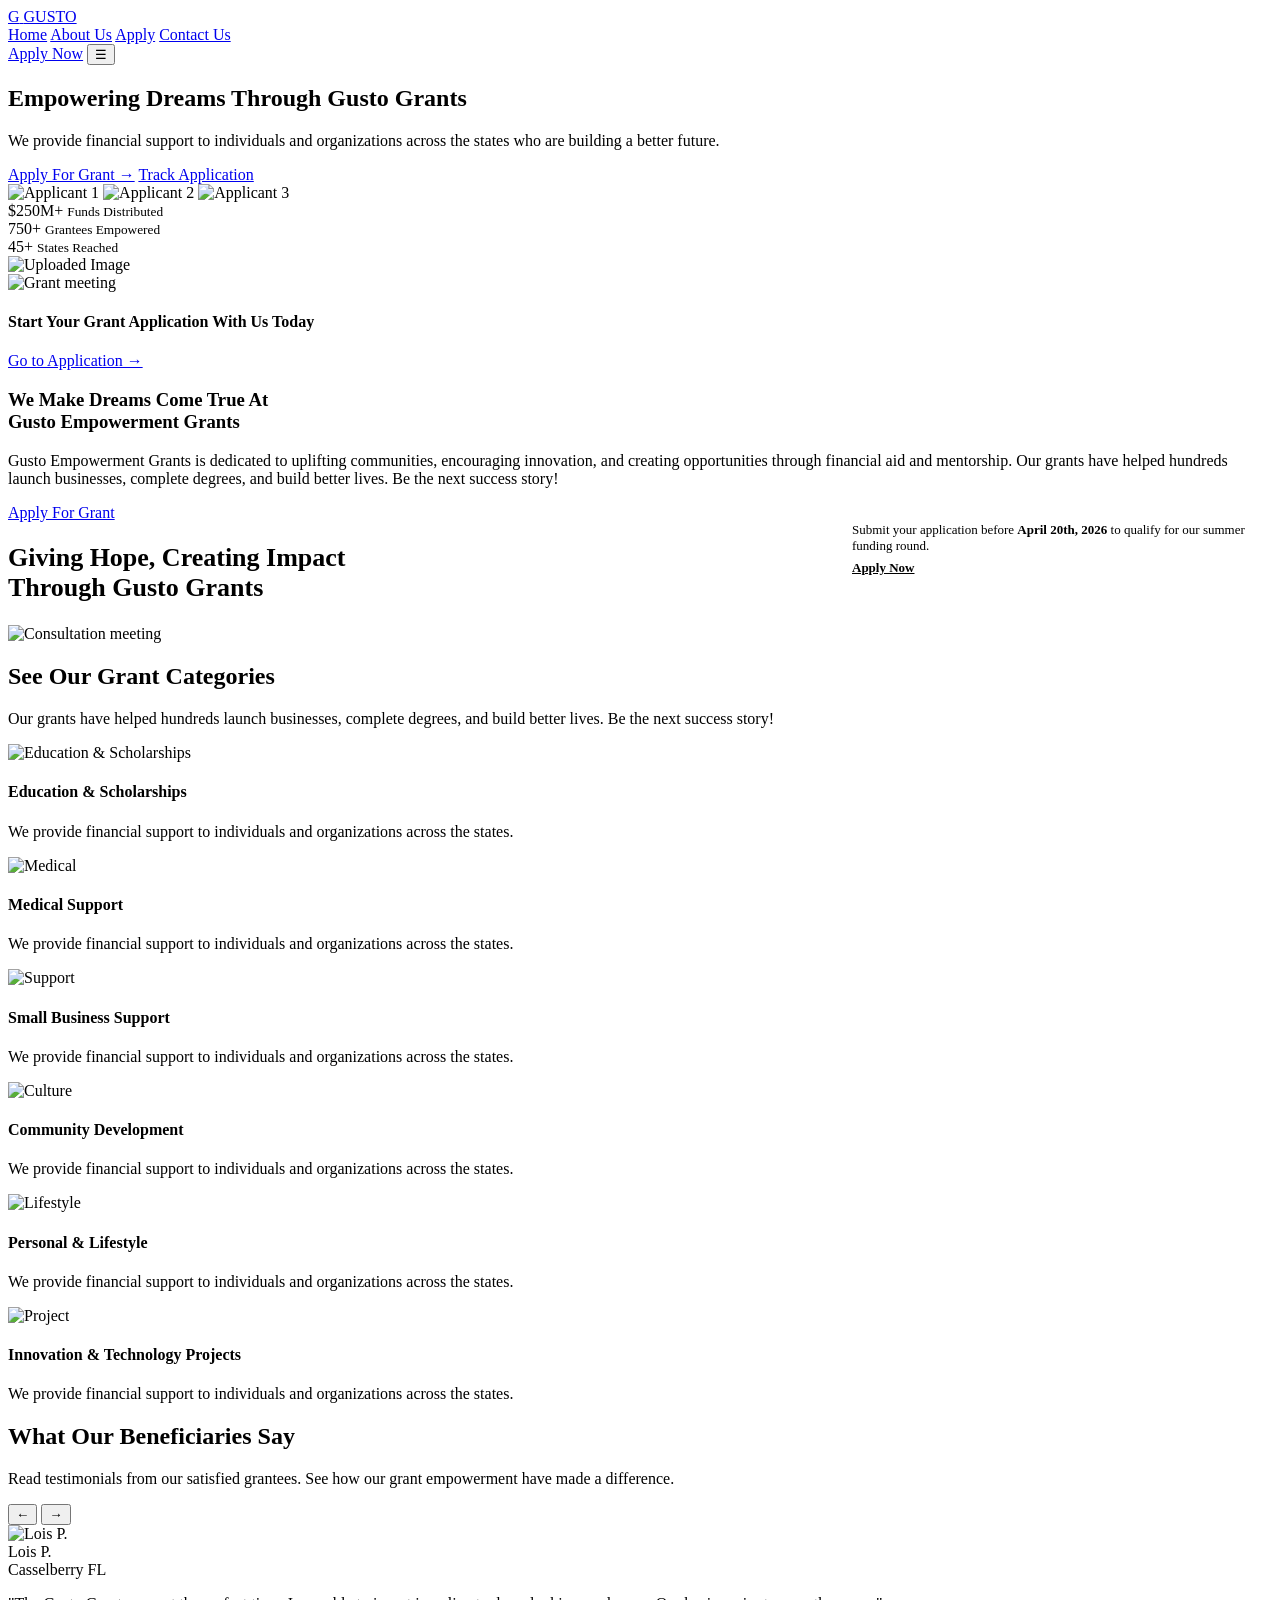
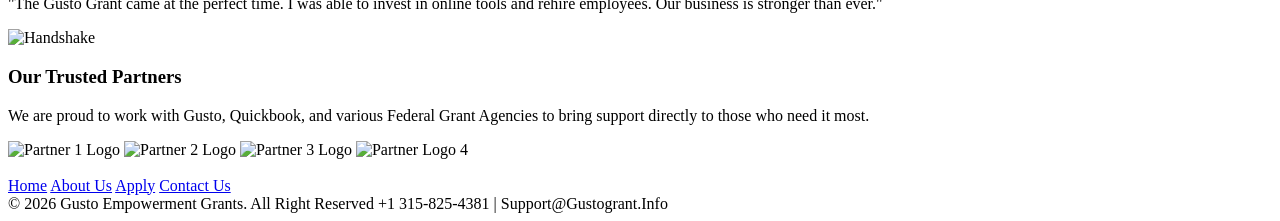
==== index.html @ b48d2715 "Add files via upload" ====
<!DOCTYPE html>
<html lang="en">
<head>
  <meta charset="UTF-8" />
  <meta name="viewport" content="width=device-width, initial-scale=1.0"/>
  <title>Gusto Grants - Home</title>
  <link rel="stylesheet" href="style.css"/>
</head>
<body>

  <!-- HEADER -->
  <header class="header">
    <div class="container">
      <nav class="nav">
        <a class="brand" href="index.html">
          <span class="logo">G</span>
          <span>GUSTO</span>
        </a>

        <div class="nav-links">
          <a class="active" href="index.html">Home</a>
          <a href="about.html">About Us</a>
          <a href="apply.html">Apply</a>
          <a href="contact.html">Contact Us</a>
        </div>

        <a class="btn btn-primary" href="apply.html">Apply Now</a>
        <button class="menu-btn">☰</button>
      </nav>
    </div>
  </header>

  <!-- HERO -->
  <section class="hero">
    <div class="container">
      <div class="hero-inner">
        <h1>Empowering Dreams Through Gusto Grants</h1>
        <p>
          We provide financial support to individuals and organizations across the states
          who are building a better future.
        </p>

        <div class="hero-actions">
  <a class="btn btn-outline" href="apply.html">Apply For Grant →</a>

  <a class="btn btn-outline btn-track" href="track.html">
    Track Application
  </a>
</div>
      </div>

     <!-- HERO IMAGE + STATS -->
<div class="hero-people">

  <div class="hero-image-group">
    <img src="https://i.imgur.com/M0FEXD9.png" alt="Applicant 1" class="hero-person" />
    <img src="https://i.imgur.com/0L5k18x.png" alt="Applicant 2" class="hero-person" />
    <img src="https://i.imgur.com/2LaA3Kl.png" alt="Applicant 3" class="hero-person" />
  </div>

  <div class="bubble bubble-orange bubble-left">
    $250M+ <small>Funds Distributed</small>
  </div>

  <div class="bubble bubble-green bubble-mid">
    750+ <small>Grantees Empowered</small>
  </div>

  <div class="bubble bubble-blue bubble-right">
    45+ <small>States Reached</small>
  </div>

</div>
      </div>
    </div>
  </section>

  <!-- ABOUT PREVIEW -->
  <section class="section">
    <div class="container">
      <div class="about-grid">

        <div class="about-cards">
          <div class="card">
            <img src="https://i.imgur.com/XbEj0Ga.jpeg" alt="Uploaded Image"
               style="max-width:100%; height:auto;">          
</div>

          <div class="card">
            <img src="https://i.imgur.com/uq6YZ5d.jpeg" alt="Grant meeting" 
               style="max-width:100%; height:auto;">
          </div>

          <div class="mini-card">
            <h4>Start Your Grant Application With Us Today</h4>
            <a href="apply.html">Go to Application →</a>
          </div>
        </div>

        <div class="about-text">
          <h3>We Make Dreams Come True At<br/>Gusto Empowerment Grants</h3>
          <p>
            Gusto Empowerment Grants is dedicated to uplifting communities, encouraging innovation,
            and creating opportunities through financial aid and mentorship. Our grants have helped
            hundreds launch businesses, complete degrees, and build better lives.
            Be the next success story!
          </p>
          <a class="btn btn-primary" href="apply.html">Apply For Grant</a>
        </div>

      </div>
    </div>
  </section>

  <!-- IMPACT IMAGE -->
  <section class="section" style="padding-top:0;">
    <div class="container">
      <div style="display:flex; justify-content:space-between; gap:18px; flex-wrap:wrap; align-items:flex-start;">
        <div>
          <h2 style="color:var(--brand); font-size:26px; margin-bottom:6px;">
            Giving Hope, Creating Impact<br/>Through Gusto Grants
          </h2>
        </div>

        <div style="max-width:420px; color:var(--muted); font-size:13px;">
          Submit your application before <b>April 20th, 2026</b> to qualify for our summer funding round.
          <div style="margin-top:6px;">
            <a href="apply.html" style="color:var(--brand); font-weight:700; text-decoration:underline;">Apply Now</a>
          </div>
        </div>
      </div>

      <div class="big-image" style="margin-top:16px;">
        <div class="hero-image">
  <img src="https://i.imgur.com/LXdVTx3.jpeg" alt="Consultation meeting">
</div>
      </div>
    </div>
  </section>

  <!-- GRANT CATEGORIES -->
  <section class="section" style="background:#fff;">
    <div class="container">
      <div class="section-title">
        <h2>See Our Grant Categories</h2>
        <p>
          Our grants have helped hundreds launch businesses, complete degrees, and build better lives.
          Be the next success story!
        </p>
      </div>

      <div class="categories">
        <div class="cat">
          <div class="thumb"><img src="https://i.imgur.com/29TI3fU.jpeg" alt="Education & Scholarships"></div>
          <div>
            <h4>Education & Scholarships</h4>
            <p>We provide financial support to individuals and organizations across the states.</p>
          </div>
        </div>

        <div class="cat">
          <div class="thumb"><img src="https://i.imgur.com/bGJcDGk.jpeg" alt="Medical"></div>
          <div>
            <h4>Medical Support</h4>
            <p>We provide financial support to individuals and organizations across the states.</p>
          </div>
        </div>

        <div class="cat">
          <div class="thumb"><img src="https://i.imgur.com/Ez5tNpG.jpeg" alt="Support"></div>
          <div>
            <h4>Small Business Support</h4>
            <p>We provide financial support to individuals and organizations across the states.</p>
          </div>
        </div>

        <div class="cat">
          <div class="thumb"><img src="https://i.imgur.com/gvpk1Bp.jpeg" alt="Culture"></div>
          <div>
            <h4>Community Development</h4>
            <p>We provide financial support to individuals and organizations across the states.</p>
          </div>
        </div>

        <div class="cat">
          <div class="thumb"><img src="https://i.imgur.com/i2Oc6SY.jpeg" alt="Lifestyle"></div>
          <div>
            <h4>Personal & Lifestyle</h4>
            <p>We provide financial support to individuals and organizations across the states.</p>
          </div>
        </div>

        <div class="cat">
          <div class="thumb"><img src="https://i.imgur.com/Ycj9AQo.jpeg" alt="Project"></div>
          <div>
            <h4>Innovation & Technology Projects</h4>
            <p>We provide financial support to individuals and organizations across the states.</p>
          </div>
        </div>
      </div>
    </div>
  </section>

  <!-- TESTIMONIAL -->
  <section class="testimonials">
  <div class="container">
    <div class="testimonials-wrap">

      <div class="testimonials-left">
        <h2>What Our Beneficiaries Say</h2>
        <p>
          Read testimonials from our satisfied grantees. See how our grant
          empowerment have made a difference.
        </p>

        <div class="testimonial-arrows">
          <button class="arrow-btn" id="prevTest">←</button>
          <button class="arrow-btn active" id="nextTest">→</button>
        </div>
      </div>

      <div class="testimonials-right">
        <div class="testimonial-card" id="testimonialCard">
          <!-- JS will load testimonial here -->
        </div>
      </div>

    </div>
  </div>
</section>

     
        </div>

      </div>
    </div>
  </section>

  <!-- TRUSTED PARTNERS -->
  <section class="section" style="padding-bottom:0;">
    <div class="container">
      <div class="partners-box">
        <div class="top-img">
          <img src="https://i.imgur.com/Io66yyk.jpeg" alt="Handshake"/>
        </div>

        <h3>Our Trusted Partners</h3>
        <p>
          We are proud to work with Gusto, Quickbook, and various Federal Grant Agencies to bring support
          directly to those who need it most.
        </p>

        <section class="trusted-partners">
  <div class="container">

    <div class="partner-logos">
      <img src="https://i.imgur.com/MzZs4XE.png" alt="Partner 1 Logo" />
      <img src="https://i.imgur.com/FuR5rLg.png" alt="Partner 2 Logo" />
      <img src="https://i.imgur.com/d9pB7Fq.jpeg" alt="Partner 3 Logo" />
      <img src="https://i.imgur.com/Bc2Jqwl.png" alt="Partner Logo 4">
    </div>
  </div>
</section>
      </div>
    </div>
  </section>

  <!-- FOOTER -->
  <footer class="footer">
    <div class="container">
      <div class="footer-inner">
        <div class="brand" style="justify-content:center; color:#fff;">
          <span class="logo" style="background:#fff; color:var(--brand);">G</span>
          <span>GUSTO</span>
        </div>

        <div class="footer-links">
          <a href="index.html">Home</a>
          <a href="about.html">About Us</a>
          <a href="apply.html">Apply</a>
          <a href="contact.html">Contact Us</a>
        </div>

        <div class="footer-bottom">
          <span>© 2026 Gusto Empowerment Grants. All Right Reserved</span>
          <span>+1 315-825-4381 | Support@Gustogrant.Info</span>
        </div>
      </div>
    </div>
  </footer>

<script>
  const testimonials = [
    {
      name: "Lois P.",
      location: "Casselberry FL",
      text: "The Gusto Grant came at the perfect time. I was able to invest in online tools and rehire employees. Our business is stronger than ever.",
      img: "https://i.imgur.com/8z5PmNy.jpeg"
    },
    {
      name: "Michael A.",
      location: "Houston TX",
      text: "I used the support to buy equipment and pay rent for my small shop. The process was smooth and the team was responsive.",
      img: "https://i.imgur.com/a0XepJA.jpeg"
    },
    {
      name: "Sandra K.",
      location: "Dallas TX",
      text: "This grant helped me complete my training program and start my own service business. I’m grateful for the opportunity.",
      img: "https://i.imgur.com/T1SaWpG.jpeg"
    },
    {
      name: "James T.",
      location: "Atlanta GA",
      text: "I received funding support for my startup and it helped with marketing and operational costs. Thank you Gusto Grants!",
      img: "https://i.imgur.com/wn9vrgz.jpeg"
    }
  ];

  let currentIndex = 0;

  const testimonialCard = document.getElementById("testimonialCard");
  const prevBtn = document.getElementById("prevTest");
  const nextBtn = document.getElementById("nextTest");

  function showTestimonial(index){
    const t = testimonials[index];

    testimonialCard.innerHTML = `
      <div class="testimonial-top">
        <img src="${t.img}" alt="${t.name}">
        <div>
          <div class="testimonial-name">${t.name}</div>
          <div class="testimonial-location">${t.location}</div>
        </div>
      </div>
      <p class="testimonial-text">"${t.text}"</p>
    `;
  }

  nextBtn.addEventListener("click", () => {
    currentIndex = (currentIndex + 1) % testimonials.length;
    showTestimonial(currentIndex);
  });

  prevBtn.addEventListener("click", () => {
    currentIndex = (currentIndex - 1 + testimonials.length) % testimonials.length;
    showTestimonial(currentIndex);
  });

  // Load first testimonial
  showTestimonial(currentIndex);

// Auto slide every 5 seconds
setInterval(() => {
  currentIndex = (currentIndex + 1) % testimonials.length;
  showTestimonial(currentIndex);
}, 5000);
</script>

</body>
</html>
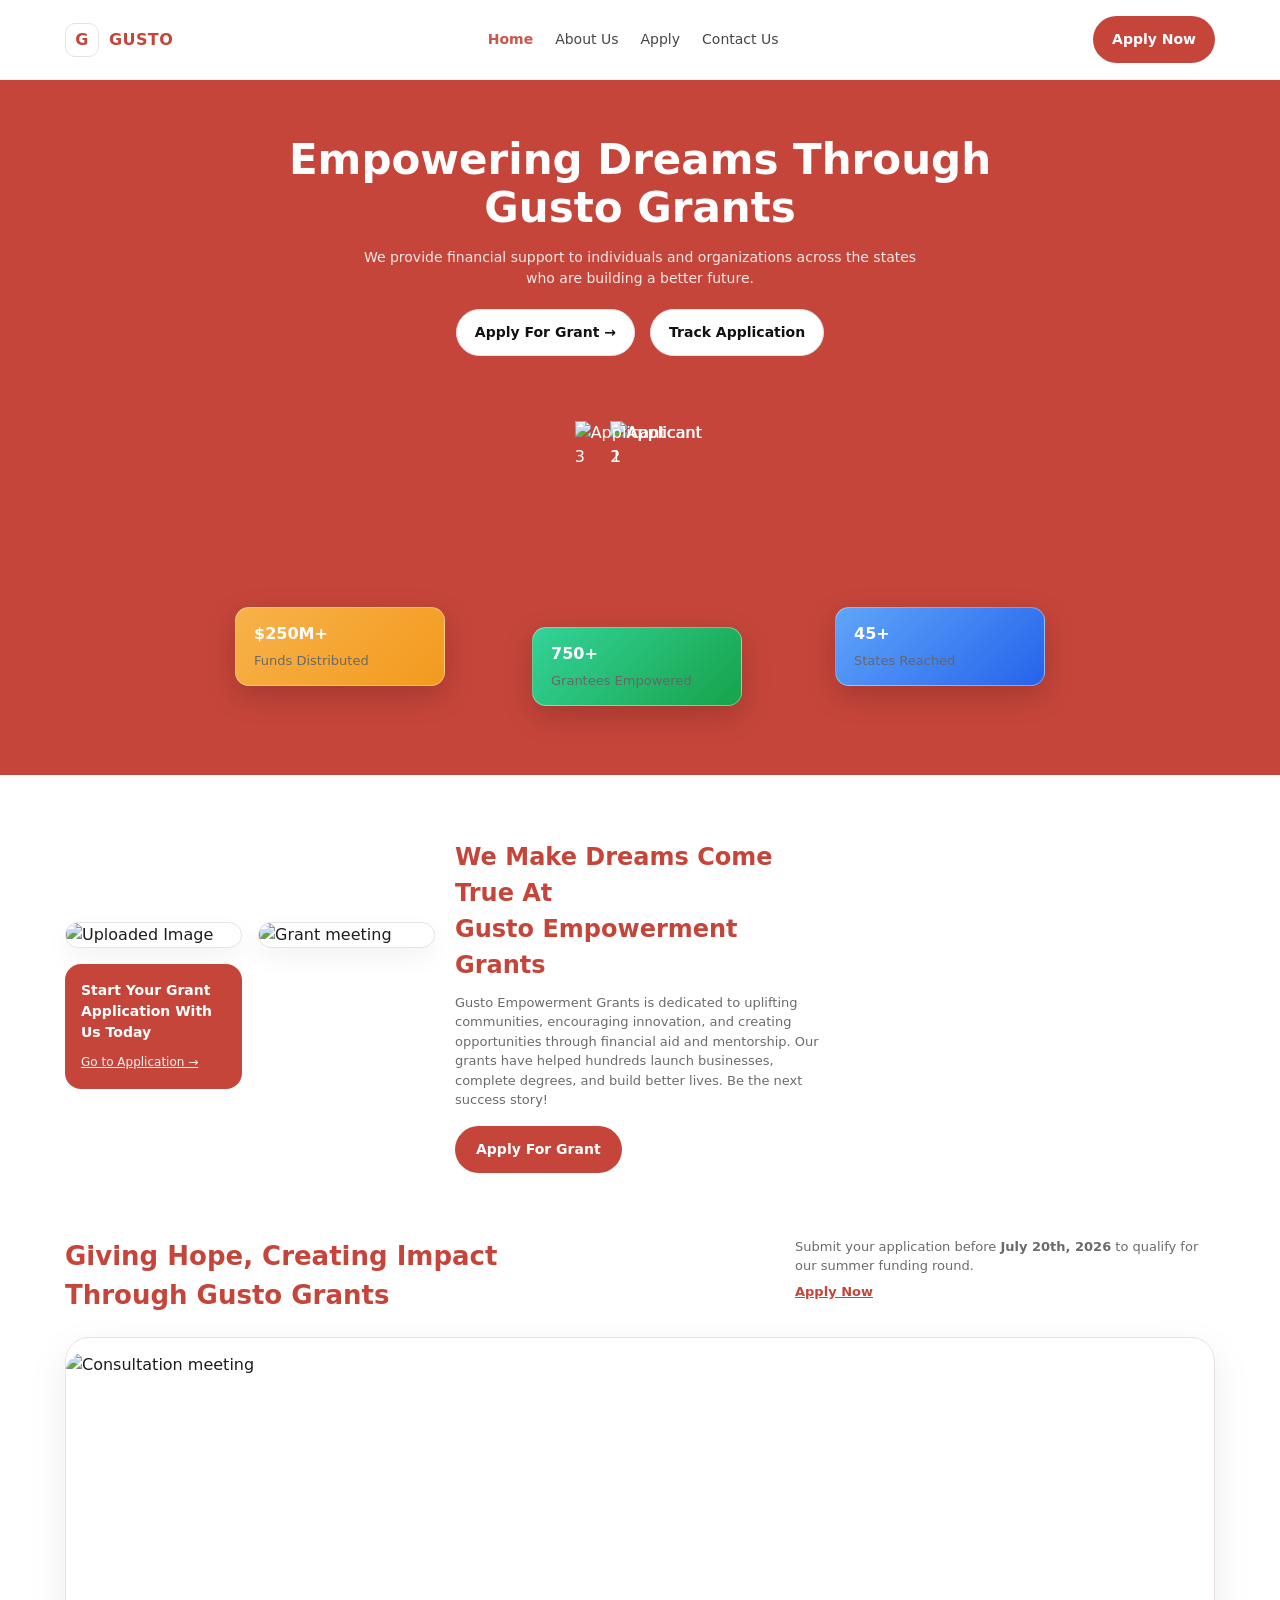
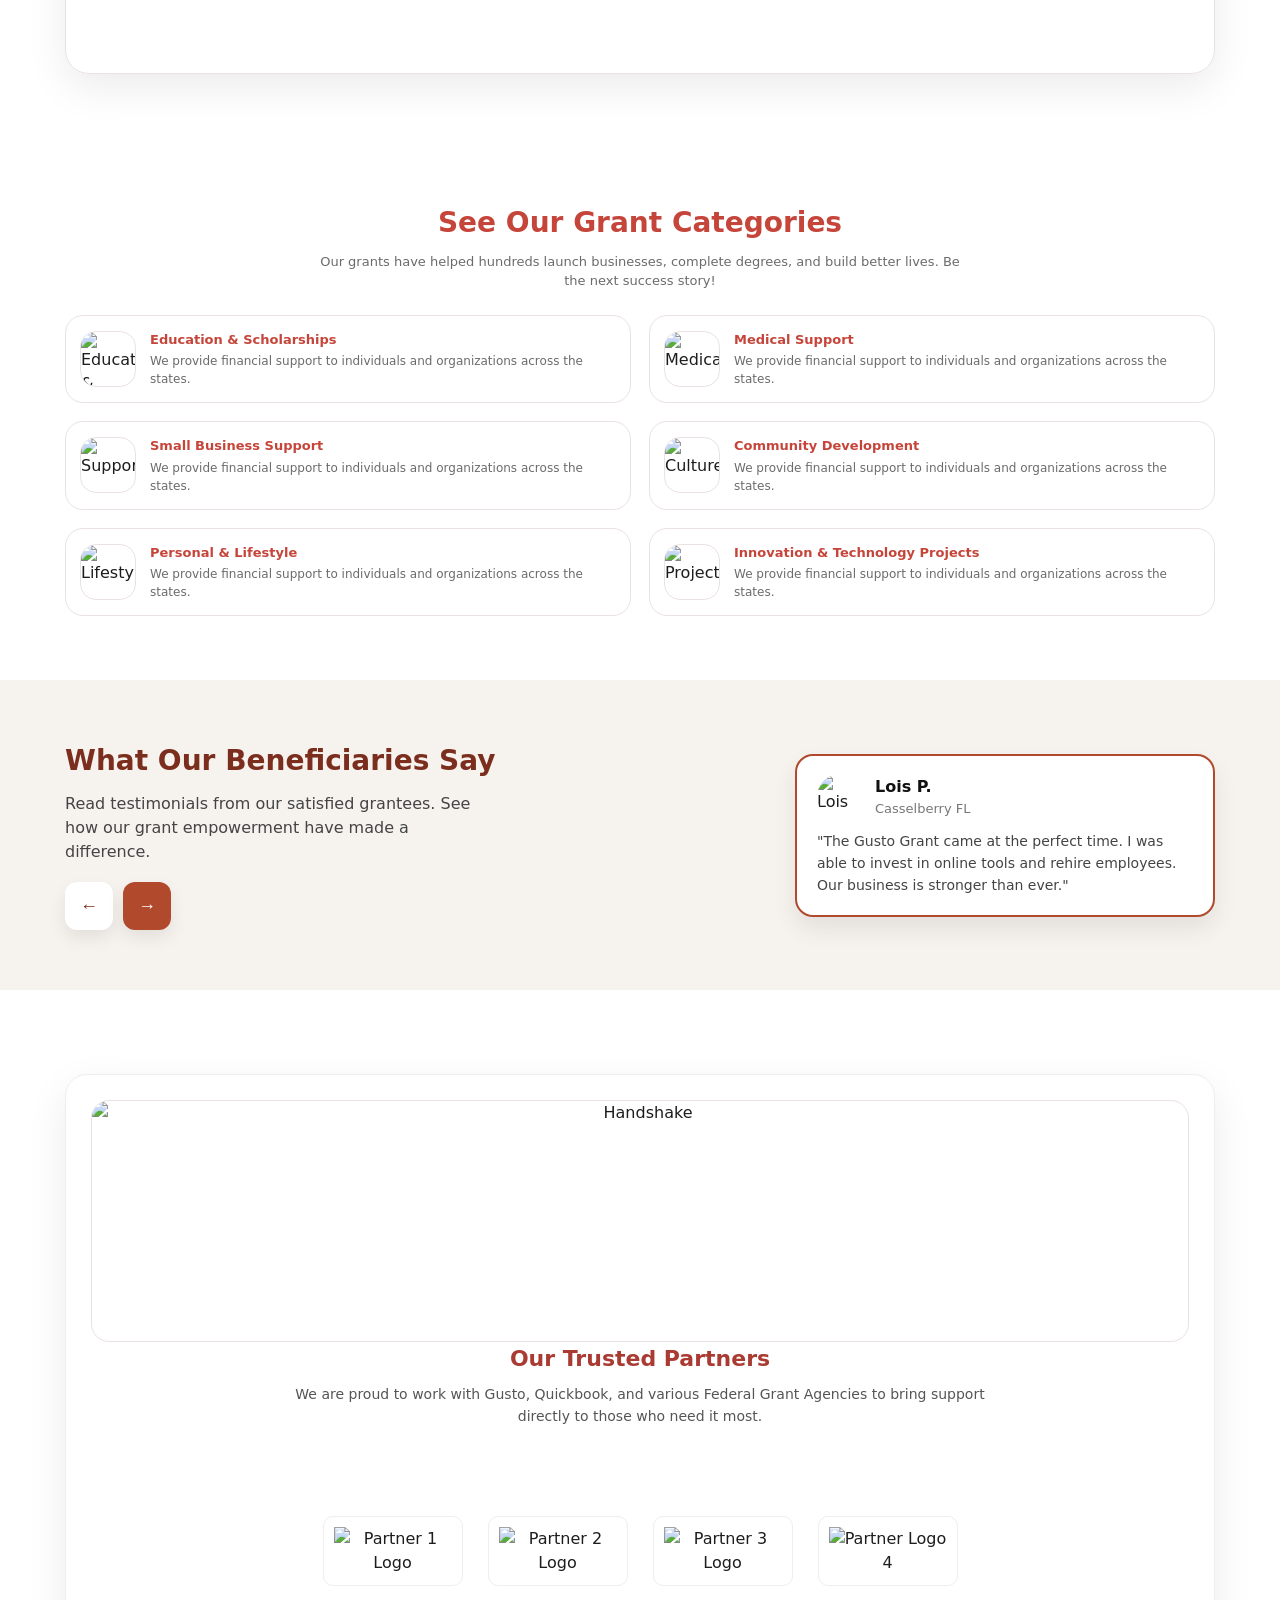
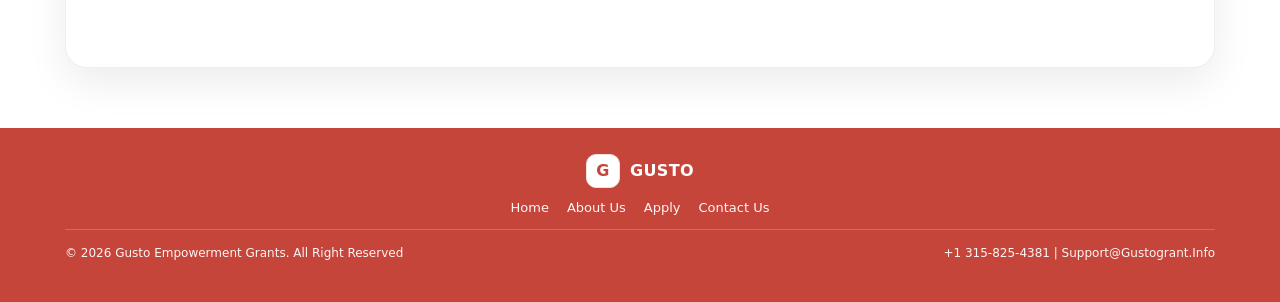
==== commit cdeee43b: "Add files via upload" ====
--- a/index.html
+++ b/index.html
@@ -123,7 +123,7 @@
         </div>
 
         <div style="max-width:420px; color:var(--muted); font-size:13px;">
-          Submit your application before <b>April 20th, 2026</b> to qualify for our summer funding round.
+          Submit your application before <b>July 20th, 2026</b> to qualify for our summer funding round.
           <div style="margin-top:6px;">
             <a href="apply.html" style="color:var(--brand); font-weight:700; text-decoration:underline;">Apply Now</a>
           </div>
--- a/style.css
+++ b/style.css
@@ -0,0 +1,1840 @@
+:root{
+  --brand:#c6453a;
+  --brand-dark:#a63a31;
+  --bg:#ffffff;
+  --soft:#f8efee;
+  --text:#1d1d1d;
+  --muted:#6b6b6b;
+  --border:#e9e2e1;
+  --card:#ffffff;
+  --shadow: 0 14px 40px rgba(0,0,0,.08);
+  --radius: 18px;
+}
+
+*{ box-sizing:border-box; margin:0; padding:0; }
+html{ scroll-behavior:smooth; }
+body{
+  font-family: system-ui, -apple-system, Segoe UI, Roboto, Arial, sans-serif;
+  color:var(--text);
+  background:var(--bg);
+  line-height:1.5;
+}
+
+a{ text-decoration:none; color:inherit; }
+img{ max-width:100%; display:block; }
+
+.container{
+  width:min(1150px, 92%);
+  margin-inline:auto;
+}
+
+/* ===== HEADER ===== */
+.header{
+  background:#fff;
+  position:sticky;
+  top:0;
+  z-index:100;
+  border-bottom:1px solid rgba(0,0,0,.04);
+}
+
+.nav{
+  display:flex;
+  align-items:center;
+  justify-content:space-between;
+  gap:18px;
+  padding:16px 0;
+}
+
+.brand{
+  display:flex;
+  align-items:center;
+  gap:10px;
+  font-weight:700;
+  letter-spacing:.4px;
+  color:var(--brand);
+}
+
+.brand .logo{
+  width:34px;
+  height:34px;
+  border-radius:10px;
+  border:1px solid var(--border);
+  display:grid;
+  place-items:center;
+  font-weight:800;
+}
+
+.nav-links{
+  display:flex;
+  align-items:center;
+  gap:22px;
+}
+
+.nav-links a{
+  font-size:14px;
+  color:#333;
+  opacity:.9;
+}
+
+.nav-links a.active{
+  color:var(--brand);
+  font-weight:700;
+}
+
+.btn{
+  display:inline-flex;
+  align-items:center;
+  justify-content:center;
+  padding:12px 18px;
+  border-radius:999px;
+  border:1px solid transparent;
+  cursor:pointer;
+  font-weight:600;
+  font-size:14px;
+  transition:.2s;
+  white-space:nowrap;
+}
+
+.btn-primary{
+  background:var(--brand);
+  color:#fff;
+}
+
+.btn-primary:hover{ background:var(--brand-dark); }
+
+.btn-outline{
+  background:#fff;
+  border:1px solid var(--border);
+  color:#111;
+}
+
+.btn-outline:hover{ border-color:#d7cecd; }
+
+.menu-btn{
+  display:none;
+  background:#fff;
+  border:1px solid var(--border);
+  border-radius:12px;
+  padding:10px 12px;
+  cursor:pointer;
+}
+
+/* ===== HERO (Banner) ===== */
+.hero{
+  background:var(--brand);
+  color:#fff;
+  padding:56px 0 34px;
+  position:relative;
+  overflow:hidden;
+}
+
+.hero .hero-inner{
+  text-align:center;
+  max-width:760px;
+  margin:0 auto;
+}
+
+.hero h1{
+  font-size:42px;
+  line-height:1.15;
+  margin-bottom:14px;
+}
+
+.hero p{
+  color:rgba(255,255,255,.88);
+  font-size:14px;
+  max-width:560px;
+  margin:0 auto 18px;
+}
+
+.hero-actions{
+  display:flex;
+  justify-content:center;
+  gap:14px;
+  flex-wrap:wrap;
+  margin-top:10px;
+}
+
+.hero .link-track{
+  color:#ffd7d3;
+  font-weight:700;
+  font-size:14px;
+  text-decoration:underline;
+  align-self:center;
+}
+
+.hero-people{
+  width:min(900px, 96%);
+  margin:26px auto 0;
+  display:flex;
+  align-items:flex-end;
+  justify-content:center;
+  gap:12px;
+  position:relative;
+}
+
+/* fake stat bubbles */
+.bubble{
+  background:#fff;
+  border-radius:16px;
+  padding:10px 12px;
+  min-width:150px;
+  color:#111;
+  box-shadow:0 10px 30px rgba(0,0,0,.15);
+  border:1px solid rgba(255,255,255,.35);
+}
+
+.bubble small{
+  display:block;
+  color:#666;
+  font-size:11px;
+  margin-top:2px;
+}
+
+.bubble.left{ position:absolute; left:0; bottom:40px; }
+.bubble.mid{ position:absolute; bottom:20px; }
+.bubble.right{ position:absolute; right:0; bottom:40px; }
+
+/* ===== SECTION ===== */
+.section{
+  padding:64px 0;
+}
+
+.section-title{
+  text-align:center;
+  margin-bottom:20px;
+}
+
+.section-title h2{
+  font-size:28px;
+  color:var(--brand);
+  margin-bottom:8px;
+}
+
+.section-title p{
+  color:var(--muted);
+  font-size:13px;
+  max-width:650px;
+  margin:0 auto;
+}
+
+/* ===== ABOUT PREVIEW (Home) ===== */
+.about-grid{
+  display:grid;
+  grid-template-columns: 1.2fr 1fr;
+  gap:30px;
+  align-items:center;
+}
+
+.about-cards{
+  display:grid;
+  grid-template-columns: 1fr 1fr;
+  gap:16px;
+}
+
+.card{
+  background:var(--card);
+  border:1px solid var(--border);
+  border-radius:var(--radius);
+  box-shadow:0 10px 25px rgba(0,0,0,.05);
+}
+
+.card.pad{ padding:18px; }
+
+.card img{
+  border-radius:16px;
+  width:100%;
+  height:160px;
+  object-fit:cover;
+}
+
+.mini-card{
+  background:var(--brand);
+  color:#fff;
+  border-radius:16px;
+  padding:16px;
+}
+
+.mini-card h4{
+  font-size:14px;
+  margin-bottom:6px;
+}
+
+.mini-card a{
+  font-size:12px;
+  text-decoration:underline;
+  opacity:.95;
+}
+
+.about-text h3{
+  font-size:24px;
+  color:var(--brand);
+  margin-bottom:10px;
+}
+
+.about-text p{
+  color:var(--muted);
+  font-size:13px;
+  margin-bottom:16px;
+}
+
+.about-text .btn-primary{
+  padding:12px 20px;
+}
+
+/* ===== IMPACT IMAGE BLOCK ===== */
+.big-image{
+  border-radius:24px;
+  overflow:hidden;
+  box-shadow:var(--shadow);
+  border:1px solid var(--border);
+}
+
+.big-image img{
+  width:100%;
+  height:360px;
+  object-fit:cover;
+}
+
+/* ===== CATEGORIES ===== */
+.categories{
+  display:grid;
+  grid-template-columns: 1fr 1fr;
+  gap:18px;
+  margin-top:24px;
+}
+
+.cat{
+  display:flex;
+  gap:14px;
+  align-items:center;
+  padding:14px;
+  border-radius:18px;
+  border:1px solid var(--border);
+  background:#fff;
+}
+
+.cat .thumb{
+  width:56px;
+  height:56px;
+  border-radius:16px;
+  overflow:hidden;
+  flex:0 0 56px;
+  border:1px solid var(--border);
+}
+
+.cat .thumb img{
+  width:100%;
+  height:100%;
+  object-fit:cover;
+}
+
+.cat h4{
+  font-size:13px;
+  margin-bottom:3px;
+  color:var(--brand);
+}
+
+.cat p{
+  font-size:12px;
+  color:var(--muted);
+}
+
+/* ===== TESTIMONIAL ===== */
+.testimonial-wrap{
+  background:var(--soft);
+  border-top:1px solid rgba(0,0,0,.02);
+  border-bottom:1px solid rgba(0,0,0,.02);
+}
+
+.testimonial-row{
+  display:grid;
+  grid-template-columns: 1fr 1fr;
+  gap:24px;
+  align-items:center;
+}
+
+.testimonial-left h3{
+  color:var(--brand);
+  font-size:24px;
+  margin-bottom:8px;
+}
+
+.testimonial-left p{
+  color:var(--muted);
+  font-size:13px;
+  max-width:420px;
+}
+
+.test-nav{
+  display:flex;
+  gap:10px;
+  margin-top:14px;
+}
+
+.icon-btn{
+  width:44px;
+  height:44px;
+  border-radius:12px;
+  border:1px solid var(--border);
+  background:#fff;
+  display:grid;
+  place-items:center;
+  cursor:pointer;
+}
+
+.icon-btn.primary{
+  background:var(--brand);
+  border-color:var(--brand);
+  color:#fff;
+}
+
+.test-card{
+  background:#fff;
+  border:2px solid var(--brand);
+  border-radius:18px;
+  padding:18px;
+  box-shadow:0 12px 30px rgba(0,0,0,.08);
+}
+
+.test-card .user{
+  display:flex;
+  align-items:center;
+  gap:10px;
+  margin-bottom:10px;
+}
+
+.avatar{
+  width:42px;
+  height:42px;
+  border-radius:50%;
+  overflow:hidden;
+  border:1px solid var(--border);
+}
+
+.avatar img{
+  width:100%;
+  height:100%;
+  object-fit:cover;
+}
+
+.test-card h4{ font-size:14px; }
+.test-card small{ color:var(--muted); font-size:12px; }
+.test-card p{
+  color:#444;
+  font-size:13px;
+  margin-top:10px;
+}
+
+/* ===== PARTNERS ===== */
+.partners-box{
+  background:#fff;
+  border:1px solid var(--border);
+  border-radius:26px;
+  box-shadow:var(--shadow);
+  padding:22px;
+}
+
+.partners-box .top-img{
+  border-radius:18px;
+  overflow:hidden;
+  border:1px solid var(--border);
+}
+
+.partners-box .top-img img{
+  width:100%;
+  height:240px;
+  object-fit:cover;
+}
+
+.partners-box h3{
+  text-align:center;
+  color:var(--brand);
+  font-size:22px;
+  margin:16px 0 6px;
+}
+
+.partners-box p{
+  text-align:center;
+  color:var(--muted);
+  font-size:12px;
+  max-width:620px;
+  margin:0 auto 16px;
+}
+
+.partner-logos{
+  display:flex;
+  align-items:center;
+  justify-content:center;
+  gap:26px;
+  flex-wrap:wrap;
+  padding-bottom:6px;
+}
+
+.partner-logos span{
+  font-weight:700;
+  color:#111;
+  opacity:.9;
+  font-size:14px;
+}
+
+/* ===== PAGE BANNER (About/Apply) ===== */
+.page-banner{
+  position:relative;
+  min-height:260px;
+  display:grid;
+  place-items:center;
+  overflow:hidden;
+}
+
+.page-banner img{
+  position:absolute;
+  inset:0;
+  width:100%;
+  height:100%;
+  object-fit:cover;
+}
+
+.page-banner::after{
+  content:"";
+  position:absolute;
+  inset:0;
+  background:rgba(198,69,58,.72);
+}
+
+.page-banner .banner-content{
+  position:relative;
+  z-index:2;
+  text-align:center;
+  color:#fff;
+  padding:24px;
+}
+
+.pill{
+  display:inline-flex;
+  align-items:center;
+  justify-content:center;
+  padding:6px 14px;
+  border-radius:999px;
+  background:#fff;
+  color:var(--brand);
+  font-weight:700;
+  font-size:12px;
+  margin-bottom:10px;
+}
+
+.page-banner h1{
+  font-size:38px;
+  line-height:1.2;
+}
+
+/* ===== STATS ROW ===== */
+.stats-row{
+  display:grid;
+  grid-template-columns: repeat(4, 1fr);
+  gap:14px;
+  margin-top:22px;
+}
+
+.stat{
+  border:1px solid var(--border);
+  border-radius:18px;
+  background:#fff;
+  padding:14px;
+  display:flex;
+  gap:10px;
+  align-items:center;
+}
+
+.stat .dot{
+  width:34px;
+  height:34px;
+  border-radius:12px;
+  border:1px solid var(--border);
+  display:grid;
+  place-items:center;
+  font-weight:900;
+  color:var(--brand);
+}
+
+.stat h4{
+  font-size:13px;
+  color:#222;
+}
+
+.stat p{
+  font-size:11px;
+  color:var(--muted);
+}
+
+/* ===== APPLY FORM ===== */
+.form-wrap{
+  margin-top:24px;
+}
+
+.form-title{
+  font-size:20px;
+  color:var(--brand);
+  margin-bottom:12px;
+}
+
+.form-grid{
+  display:grid;
+  grid-template-columns: 1fr 1fr;
+  gap:14px;
+}
+
+.input{
+  width:100%;
+  border:1px solid var(--border);
+  border-radius:16px;
+  padding:14px 14px;
+  outline:none;
+  font-size:13px;
+  background:#fff;
+}
+
+textarea.input{
+  min-height:120px;
+  resize:vertical;
+}
+
+.form-actions{
+  margin-top:16px;
+}
+
+/* ===== TRACK PAGE ===== */
+.track-box{
+  background:var(--soft);
+  border-radius:22px;
+  padding:24px;
+  border:1px solid rgba(0,0,0,.03);
+}
+
+.track-box h1{
+  color:var(--brand);
+  font-size:34px;
+  margin-bottom:8px;
+}
+
+.track-box p{
+  color:var(--muted);
+  font-size:13px;
+  margin-bottom:16px;
+}
+
+.track-row{
+  display:flex;
+  gap:12px;
+  align-items:center;
+  flex-wrap:wrap;
+}
+
+.track-row .input{
+  flex:1;
+  min-width:240px;
+  border-radius:999px;
+}
+
+.track-row .btn{
+  border-radius:999px;
+  padding:12px 20px;
+}
+
+/* ===== FOOTER ===== */
+.footer{
+  background:var(--brand);
+  color:#fff;
+  margin-top:60px;
+}
+
+.footer-inner{
+  padding:26px 0;
+  text-align:center;
+}
+
+.footer-links{
+  display:flex;
+  gap:18px;
+  justify-content:center;
+  flex-wrap:wrap;
+  margin:10px 0 12px;
+}
+
+.footer-links a{
+  font-size:13px;
+  opacity:.95;
+}
+
+.footer-bottom{
+  border-top:1px solid rgba(255,255,255,.22);
+  padding:14px 0;
+  font-size:12px;
+  opacity:.95;
+  display:flex;
+  justify-content:space-between;
+  gap:12px;
+  flex-wrap:wrap;
+}
+
+/* ===== RESPONSIVE ===== */
+@media (max-width: 900px){
+  .about-grid{ grid-template-columns:1fr; }
+  .testimonial-row{ grid-template-columns:1fr; }
+  .categories{ grid-template-columns:1fr; }
+  .stats-row{ grid-template-columns:1fr 1fr; }
+  .hero h1{ font-size:34px; }
+}
+
+@media (max-width: 720px){
+  .nav-links{ display:none; }
+  .menu-btn{ display:block; }
+  .form-grid{ grid-template-columns:1fr; }
+  .page-banner h1{ font-size:30px; }
+  .big-image img{ height:260px; }
+}
+
+.meeting-img{
+  width: 100%;
+  max-width: 600px;
+  height: auto;
+  border-radius: 12px;
+  display: block;
+}
+
+.hero-image{
+  width: 100%;
+  margin-top: 15px;
+  border-radius: 18px;
+  overflow: hidden;
+}
+
+.hero-image img{
+  width: 100%;
+  height: 320px;        /* increase/decrease if you want */
+  object-fit: cover;    /* makes it wide and fills the space */
+  display: block;
+}
+
+@media (max-width: 768px){
+  .hero-image img{
+    height: 380px;
+  }
+}
+
+.top-img img{
+  width: 100%;
+  height: 230px;
+  object-fit: cover;
+  border-radius: 14px;
+  display: block;
+}
+
+.trusted-partners {
+  padding: 50px 0;
+  background: #fff;
+}
+
+.partner-logos {
+  display: flex;
+  align-items: center;
+  justify-content: center;
+  gap: 25px;
+  flex-wrap: wrap;
+  margin-top: 20px;
+}
+
+.partner-logos img {
+  width: 140px;
+  height: 70px;
+  object-fit: contain;
+  background: #fff;
+  padding: 10px;
+  border-radius: 10px;
+  border: 1px solid #eee;
+  transition: 0.3s ease;
+}
+
+.partner-logos img:hover {
+  transform: scale(1.05);
+}
+
+@media (max-width: 600px) {
+  .partner-logos img {
+    width: 110px;
+    height: 60px;
+  }
+}
+
+.hero-image-group{
+  display: flex;
+  justify-content: center;
+  align-items: flex-end;
+  margin-top: 25px;
+}
+
+.hero-person{
+  height: 320px;
+  width: auto;
+  object-fit: contain;
+}
+
+/* Pull them closer together */
+.hero-person:nth-child(2){
+  margin-left: -80px;
+}
+
+.hero-person:nth-child(3){
+  margin-left: -95px;  /* increase this to bring last image closer */
+}
+
+@media (max-width: 768px){
+  .hero-person{
+    height: 190px;
+  }
+
+  .hero-person:nth-child(2){
+    margin-left: -18px;
+  }
+
+  .hero-person:nth-child(3){
+    margin-left: -28px;
+  }
+}
+
+/* Bubble general style */
+.bubble{
+  position: absolute;
+  padding: 14px 18px;
+  border-radius: 14px;
+  width: 210px;
+  font-weight: 700;
+  color: #fff;
+  box-shadow: 0 10px 30px rgba(0,0,0,0.18);
+}
+
+/* small text inside bubble */
+.bubble small{
+  display: block;
+  margin-top: 5px;
+  font-size: 13px;
+  font-weight: 400;
+  opacity: 0.95;
+}
+
+/* Bubble Colors */
+.bubble-orange{
+  background: #f4a63a;
+}
+
+.bubble-green{
+  background: #2bb673;
+}
+
+.bubble-blue{
+  background: #3aa0ff;
+}
+.link-track{
+  color: #ffcc00;
+  font-weight: 700;
+  text-decoration: underline;
+}
+
+.link-track:hover{
+  opacity: 0.85;
+}
+
+.bubble-orange{
+  background: linear-gradient(135deg, #f7b24a, #f39a1d);
+}
+
+.bubble-green{
+  background: linear-gradient(135deg, #34d399, #16a34a);
+}
+
+.bubble-blue{
+  background: linear-gradient(135deg, #60a5fa, #2563eb);
+}
+
+.hero-people{
+  position: relative;
+  margin-top: 25px;
+  min-height: 360px;  /* makes sure bubbles don’t disappear */
+}
+
+/* People images */
+.hero-image-group{
+  display: flex;
+  justify-content: center;
+  align-items: flex-end;
+}
+
+.hero-person{
+  height: 320px;
+  width: auto;
+  object-fit: contain;
+}
+
+/* Make them closer */
+.hero-person:nth-child(2){
+  margin-left: -35px;
+}
+
+.hero-person:nth-child(3){
+  margin-left: -70px;
+}
+
+/* Bubble positions */
+.bubble-left{
+  left: 5%;
+  bottom: 55px;
+}
+
+.bubble-mid{
+  left: 38%;
+  bottom: 35px;
+}
+
+.bubble-right{
+  right: 5%;
+  bottom: 55px;
+}
+
+/* Keep bubbles on top of images */
+.bubble{
+  z-index: 10;
+}
+
+@media (max-width: 768px){
+  .hero-person{
+    height: 200px;
+  }
+
+  .bubble{
+    width: 150px;
+    padding: 10px 12px;
+  }
+
+  .bubble-left{
+    left: 2%;
+    bottom: 30px;
+  }
+
+  .bubble-mid{
+    left: 33%;
+    bottom: 20px;
+  }
+
+  .bubble-right{
+    right: 2%;
+    bottom: 30px;
+  }
+}
+
+.hero-image-group{
+  display: flex;
+  justify-content: center;
+  align-items: flex-end;
+  gap: 0;
+}
+
+.hero-person{
+  height: 320px;
+  width: auto;
+  object-fit: contain;
+  display: block;
+}
+
+/* Make them join together */
+.hero-person:nth-child(1){
+  margin-right: -60px;
+}
+
+.hero-person:nth-child(2){
+  margin-right: -60px;
+}
+
+@media (max-width: 768px){
+  .hero-person{
+    height: 200px;
+  }
+
+  .hero-person:nth-child(1){
+    margin-right: -25px;
+  }
+
+  .hero-person:nth-child(2){
+    margin-right: -25px;
+  }
+}
+
+/* ABOUT HERO */
+.about-hero{
+  position: relative;
+  min-height: 260px;
+  display: flex;
+  align-items: center;
+  justify-content: center;
+  text-align: center;
+  background-image: url("https://images.unsplash.com/photo-1521737604893-d14cc237f11d?auto=format&fit=crop&w=1600&q=80");
+  background-size: cover;
+  background-position: center;
+  border-radius: 18px;
+  overflow: hidden;
+  margin-top: 20px;
+}
+
+.about-hero-overlay{
+  position: absolute;
+  inset: 0;
+  background: rgba(175, 56, 45, 0.65);
+}
+
+.about-hero-content{
+  position: relative;
+  z-index: 2;
+  color: #fff;
+  padding: 40px 15px;
+}
+
+.pill{
+  display: inline-block;
+  background: rgba(255,255,255,0.25);
+  color: #fff;
+  padding: 8px 16px;
+  border-radius: 999px;
+  font-weight: 600;
+  margin-bottom: 10px;
+}
+
+.about-hero h1{
+  font-size: 40px;
+  margin: 0;
+}
+
+
+/* MISSION / STORY GRID */
+.about-section{
+  padding: 60px 0;
+}
+
+.about-grid{
+  display: grid;
+  grid-template-columns: 1fr 1fr 1fr;
+  gap: 20px;
+  align-items: center;
+}
+
+.about-card{
+  background: #fff3f2;
+  border: 1px solid #f1d3cf;
+  padding: 22px;
+  border-radius: 18px;
+}
+
+.about-card h3{
+  margin-top: 0;
+  color: #a93b32;
+}
+
+.about-card p{
+  margin: 0;
+  line-height: 1.6;
+  color: #333;
+  font-size: 14px;
+}
+
+.about-image img{
+  width: 100%;
+  height: 280px;
+  object-fit: cover;
+  border-radius: 18px;
+}
+
+
+/* WHY APPLY */
+.why-apply{
+  padding: 10px 0 60px;
+  text-align: center;
+}
+
+.why-apply h2{
+  color: #a93b32;
+  margin-bottom: 8px;
+}
+
+.why-text{
+  max-width: 700px;
+  margin: 0 auto 25px;
+  font-size: 14px;
+  color: #555;
+}
+
+.why-stats{
+  display: grid;
+  grid-template-columns: repeat(4, 1fr);
+  gap: 14px;
+}
+
+.stat-pill{
+  display: flex;
+  align-items: center;
+  gap: 10px;
+  padding: 14px 14px;
+  border-radius: 16px;
+  background: #fff;
+  border: 1px solid #eee;
+  text-align: left;
+}
+
+.stat-pill strong{
+  display: block;
+  font-size: 14px;
+}
+
+.stat-pill small{
+  display: block;
+  font-size: 12px;
+  opacity: 0.8;
+}
+
+.stat-icon{
+  font-size: 18px;
+  width: 36px;
+  height: 36px;
+  display: flex;
+  align-items: center;
+  justify-content: center;
+  border-radius: 999px;
+  background: #f5f5f5;
+}
+
+/* stat colors */
+.stat-orange{ border-color: #f7c98c; }
+.stat-purple{ border-color: #c7b5ff; }
+.stat-green{ border-color: #a7f3d0; }
+.stat-blue{ border-color: #93c5fd; }
+
+
+/* CTA BIG */
+.cta-big{
+  padding: 10px 0 70px;
+}
+
+.cta-box{
+  background: #fff;
+  border-radius: 22px;
+  overflow: hidden;
+  border: 1px solid #eee;
+}
+
+.cta-image img{
+  width: 100%;
+  height: 320px;
+  object-fit: cover;
+}
+
+.cta-content{
+  padding: 25px;
+  text-align: center;
+}
+
+.cta-content h2{
+  margin: 0 0 8px;
+  color: #a93b32;
+}
+
+.cta-content p{
+  margin: 0 0 18px;
+  color: #555;
+  font-size: 14px;
+}
+
+
+/* RESPONSIVE */
+@media (max-width: 900px){
+  .about-grid{
+    grid-template-columns: 1fr;
+  }
+
+  .why-stats{
+    grid-template-columns: 1fr 1fr;
+  }
+
+  .about-hero h1{
+    font-size: 28px;
+  }
+}
+
+@media (max-width: 500px){
+  .why-stats{
+    grid-template-columns: 1fr;
+  }
+}
+
+/* CONTACT HERO */
+.contact-hero{
+  position: relative;
+  min-height: 260px;
+  display: flex;
+  align-items: center;
+  justify-content: center;
+  text-align: center;
+  background-image: url("https://images.unsplash.com/photo-1576091160399-112ba8d25d1d?auto=format&fit=crop&w=1600&q=80");
+  background-size: cover;
+  background-position: center;
+  border-radius: 18px;
+  overflow: hidden;
+  margin-top: 20px;
+}
+
+.contact-hero-overlay{
+  position: absolute;
+  inset: 0;
+  background: rgba(175, 56, 45, 0.65);
+}
+
+.contact-hero-content{
+  position: relative;
+  z-index: 2;
+  color: #fff;
+  padding: 40px 15px;
+}
+
+.contact-hero h1{
+  font-size: 40px;
+  margin: 0;
+}
+
+/* CONTACT SECTION */
+.contact-section{
+  padding: 60px 0;
+}
+
+.contact-top{
+  text-align: center;
+  margin-bottom: 35px;
+}
+
+.contact-top h2{
+  color: #a93b32;
+  margin: 0 0 10px;
+}
+
+.contact-top p{
+  max-width: 700px;
+  margin: 0 auto;
+  color: #555;
+  font-size: 14px;
+  line-height: 1.6;
+}
+
+/* GRID */
+.contact-grid{
+  display: grid;
+  grid-template-columns: 1fr 1fr;
+  gap: 40px;
+  align-items: start;
+  margin-top: 30px;
+}
+
+.contact-info h3,
+.contact-form h3{
+  color: #a93b32;
+  margin-top: 0;
+}
+
+/* INFO ITEMS */
+.info-item{
+  display: flex;
+  gap: 12px;
+  align-items: flex-start;
+  margin: 18px 0;
+}
+
+.info-icon{
+  font-size: 18px;
+  width: 34px;
+  height: 34px;
+  border-radius: 999px;
+  display: flex;
+  align-items: center;
+  justify-content: center;
+  background: #fff3f2;
+}
+
+.info-item strong{
+  display: block;
+  font-size: 14px;
+  color: #a93b32;
+}
+
+.info-item p{
+  margin: 4px 0 0;
+  color: #444;
+  font-size: 14px;
+}
+
+/* FORM */
+.contact-form form{
+  margin-top: 15px;
+}
+
+.contact-form label{
+  display: block;
+  font-size: 13px;
+  margin: 12px 0 6px;
+  color: #444;
+}
+
+.contact-form input,
+.contact-form textarea{
+  width: 100%;
+  padding: 12px 14px;
+  border: 1px solid #eee;
+  border-radius: 14px;
+  outline: none;
+  font-size: 14px;
+  background: #fff;
+}
+
+.contact-form textarea{
+  resize: none;
+}
+
+.btn-send{
+  margin-top: 18px;
+  border-radius: 999px;
+  padding: 12px 18px;
+}
+
+/* HANDSHAKE IMAGE BOX */
+.contact-image-box{
+  margin-top: 50px;
+  border-radius: 22px;
+  overflow: hidden;
+  border: 1px solid #eee;
+}
+
+.contact-image-box img{
+  width: 100%;
+  height: 320px;
+  object-fit: cover;
+}
+
+/* PARTNERS BOX */
+.partners-box{
+  margin-top: 20px;
+  background: #fff;
+  border: 1px solid #eee;
+  border-radius: 22px;
+  padding: 25px;
+  text-align: center;
+}
+
+.partners-box h3{
+  color: #a93b32;
+  margin: 0 0 8px;
+}
+
+.partners-box p{
+  margin: 0 auto 18px;
+  max-width: 700px;
+  color: #555;
+  font-size: 14px;
+  line-height: 1.6;
+}
+
+.partners-logos{
+  display: flex;
+  justify-content: center;
+  align-items: center;
+  gap: 25px;
+  flex-wrap: wrap;
+}
+
+.partners-logos img{
+  width: 120px;
+  height: 60px;
+  object-fit: contain;
+  opacity: 0.95;
+}
+
+/* RESPONSIVE */
+@media (max-width: 900px){
+  .contact-grid{
+    grid-template-columns: 1fr;
+  }
+
+  .contact-hero h1{
+    font-size: 28px;
+  }
+}
+
+/* APPLY HERO */
+.apply-hero{
+  position: relative;
+  min-height: 260px;
+  display: flex;
+  align-items: center;
+  justify-content: center;
+  text-align: center;
+  background-image: url("https://images.unsplash.com/photo-1521791055366-0d553872125f?auto=format&fit=crop&w=1600&q=80");
+  background-size: cover;
+  background-position: center;
+  border-radius: 18px;
+  overflow: hidden;
+  margin-top: 20px;
+}
+
+.apply-hero-overlay{
+  position: absolute;
+  inset: 0;
+  background: rgba(175, 56, 45, 0.65);
+}
+
+.apply-hero-content{
+  position: relative;
+  z-index: 2;
+  color: #fff;
+  padding: 40px 15px;
+}
+
+.apply-hero h1{
+  font-size: 40px;
+  margin: 0;
+}
+
+/* APPLY INTRO */
+.apply-intro{
+  padding: 60px 0 20px;
+}
+
+.apply-intro-grid{
+  display: grid;
+  grid-template-columns: 1fr 1fr;
+  gap: 25px;
+  align-items: center;
+}
+
+.apply-intro h2{
+  color: #a93b32;
+  margin: 0;
+}
+
+.apply-intro p{
+  margin: 0;
+  color: #555;
+  font-size: 14px;
+  line-height: 1.6;
+}
+
+.apply-image-card{
+  margin-top: 20px;
+  border-radius: 22px;
+  overflow: hidden;
+  border: 1px solid #eee;
+}
+
+.apply-image-card img{
+  width: 100%;
+  height: 320px;
+  object-fit: cover;
+}
+
+/* FORM SECTION */
+.apply-form-section{
+  padding: 30px 0 60px;
+}
+
+.form-title{
+  color: #a93b32;
+  margin-bottom: 15px;
+}
+
+.grant-form{
+  background: #fff;
+  border: 1px solid #eee;
+  border-radius: 22px;
+  padding: 25px;
+}
+
+.form-grid{
+  display: grid;
+  grid-template-columns: 1fr 1fr;
+  gap: 18px;
+}
+
+.form-group label{
+  display: block;
+  font-size: 13px;
+  margin-bottom: 6px;
+  color: #444;
+}
+
+.form-group input,
+.form-group select,
+.form-group textarea{
+  width: 100%;
+  padding: 12px 14px;
+  border: 1px solid #eee;
+  border-radius: 14px;
+  outline: none;
+  font-size: 14px;
+  background: #fff;
+}
+
+.form-group textarea{
+  resize: none;
+}
+
+.form-full{
+  grid-column: 1 / -1;
+}
+
+.btn-submit{
+  margin-top: 18px;
+  border-radius: 999px;
+  padding: 12px 18px;
+}
+
+/* PARTNERS CARD */
+.partners-section{
+  padding: 0 0 70px;
+}
+
+.partners-card{
+  background: #fff;
+  border-radius: 22px;
+  overflow: hidden;
+  border: 1px solid #eee;
+}
+
+.partners-image img{
+  width: 100%;
+  height: 320px;
+  object-fit: cover;
+}
+
+.partners-content{
+  padding: 25px;
+  text-align: center;
+}
+
+.partners-content h3{
+  margin: 0 0 8px;
+  color: #a93b32;
+}
+
+.partners-content p{
+  margin: 0 auto 18px;
+  max-width: 700px;
+  color: #555;
+  font-size: 14px;
+  line-height: 1.6;
+}
+
+.partners-logos{
+  display: flex;
+  justify-content: center;
+  align-items: center;
+  gap: 25px;
+  flex-wrap: wrap;
+}
+
+.partners-logos img{
+  width: 120px;
+  height: 60px;
+  object-fit: contain;
+}
+
+/* RESPONSIVE */
+@media (max-width: 900px){
+  .apply-intro-grid{
+    grid-template-columns: 1fr;
+  }
+
+  .form-grid{
+    grid-template-columns: 1fr;
+  }
+
+  .apply-hero h1{
+    font-size: 28px;
+  }
+}
+
+/* THANK YOU PAGE */
+.thankyou-page{
+  padding: 70px 0;
+}
+
+.thankyou-card{
+  max-width: 750px;
+  margin: auto;
+  background: #fff;
+  border: 1px solid #eee;
+  border-radius: 22px;
+  padding: 45px 25px;
+  text-align: center;
+  box-shadow: 0 12px 35px rgba(0,0,0,0.06);
+}
+
+.thankyou-icon{
+  width: 70px;
+  height: 70px;
+  margin: 0 auto 18px;
+  border-radius: 50%;
+  background: #16a34a;
+  color: #fff;
+  font-size: 34px;
+  display: flex;
+  align-items: center;
+  justify-content: center;
+}
+
+.thankyou-card h1{
+  color: #a93b32;
+  margin-bottom: 10px;
+}
+
+.thankyou-card p{
+  color: #555;
+  line-height: 1.6;
+  font-size: 14px;
+}
+
+.thankyou-actions{
+  margin-top: 18px;
+  display: flex;
+  gap: 12px;
+  justify-content: center;
+  flex-wrap: wrap;
+}
+
+.thankyou-note{
+  margin-top: 18px;
+  font-size: 13px;
+  color: #666;
+}
+
+/* TRACK HERO */
+.track-hero{
+  position: relative;
+  min-height: 240px;
+  display: flex;
+  align-items: center;
+  justify-content: center;
+  text-align: center;
+  background-image: url("https://images.unsplash.com/photo-1521791055366-0d553872125f?auto=format&fit=crop&w=1600&q=80");
+  background-size: cover;
+  background-position: center;
+  border-radius: 18px;
+  overflow: hidden;
+  margin-top: 20px;
+}
+
+.track-hero-overlay{
+  position: absolute;
+  inset: 0;
+  background: rgba(175, 56, 45, 0.65);
+}
+
+.track-hero-content{
+  position: relative;
+  z-index: 2;
+  color: #fff;
+  padding: 40px 15px;
+}
+
+.track-hero-content h1{
+  margin: 10px 0 8px;
+  font-size: 38px;
+}
+
+.track-hero-content p{
+  margin: 0;
+  font-size: 14px;
+  opacity: 0.95;
+}
+
+/* TRACK CARD */
+.track-section{
+  padding: 70px 0;
+}
+
+.track-card{
+  max-width: 850px;
+  margin: auto;
+  background: #fff;
+  border: 1px solid #eee;
+  border-radius: 22px;
+  padding: 30px;
+  box-shadow: 0 12px 35px rgba(0,0,0,0.06);
+}
+
+.track-card h2{
+  color: #a93b32;
+  margin: 0 0 8px;
+}
+
+.track-subtext{
+  margin: 0 0 18px;
+  font-size: 14px;
+  color: #666;
+}
+
+.track-grid{
+  display: grid;
+  grid-template-columns: 1fr 1fr;
+  gap: 18px;
+  margin-bottom: 15px;
+}
+
+.track-result{
+  margin-top: 20px;
+  padding: 18px;
+  border-radius: 16px;
+  background: #f8fafc;
+  border: 1px solid #e5e7eb;
+}
+
+.track-result h3{
+  margin: 0 0 8px;
+  color: #a93b32;
+}
+
+.track-result p{
+  margin: 0;
+  font-size: 14px;
+  color: #333;
+  line-height: 1.6;
+}
+
+/* RESPONSIVE */
+@media (max-width: 768px){
+  .track-grid{
+    grid-template-columns: 1fr;
+  }
+
+  .track-hero-content h1{
+    font-size: 26px;
+  }
+}
+
+.hero-actions{
+  display: flex;
+  justify-content: center;
+  align-items: center;
+  gap: 15px;
+  margin-top: 20px;
+  flex-wrap: wrap;
+}
+
+/* Track button same as Apply */
+.btn-track{
+  text-decoration: none;
+}
+
+/* remove yellow link style */
+.link-track{
+  display: none;
+}
+
+.testimonials{
+  background: #f6f3ef;
+  padding: 60px 0;
+}
+
+.testimonials-wrap{
+  display: flex;
+  justify-content: space-between;
+  align-items: center;
+  gap: 40px;
+  flex-wrap: wrap;
+}
+
+.testimonials-left{
+  flex: 1;
+  min-width: 260px;
+}
+
+.testimonials-left h2{
+  color: #7b2e1d;
+  font-size: 28px;
+  margin-bottom: 10px;
+}
+
+.testimonials-left p{
+  color: #444;
+  max-width: 420px;
+}
+
+.testimonial-arrows{
+  margin-top: 18px;
+  display: flex;
+  gap: 10px;
+}
+
+.arrow-btn{
+  width: 48px;
+  height: 48px;
+  border-radius: 12px;
+  border: none;
+  cursor: pointer;
+  font-size: 18px;
+  background: #fff;
+  color: #7b2e1d;
+  box-shadow: 0 8px 18px rgba(0,0,0,0.08);
+}
+
+.arrow-btn.active{
+  background: #b14a2d;
+  color: #fff;
+}
+
+.testimonials-right{
+  flex: 1;
+  display: flex;
+  justify-content: flex-end;
+  min-width: 280px;
+}
+
+.testimonial-card{
+  background: #fff;
+  border: 2px solid #b14a2d;
+  border-radius: 18px;
+  padding: 18px 20px;
+  width: 420px;
+  max-width: 100%;
+  box-shadow: 0 12px 25px rgba(0,0,0,0.08);
+}
+
+.testimonial-top{
+  display: flex;
+  align-items: center;
+  gap: 12px;
+  margin-bottom: 10px;
+}
+
+.testimonial-top img{
+  width: 46px;
+  height: 46px;
+  border-radius: 50%;
+  object-fit: cover;
+}
+
+.testimonial-name{
+  font-weight: 700;
+  color: #111;
+}
+
+.testimonial-location{
+  font-size: 13px;
+  color: #777;
+}
+
+.testimonial-text{
+  color: #444;
+  font-size: 14px;
+  line-height: 1.6;
+}
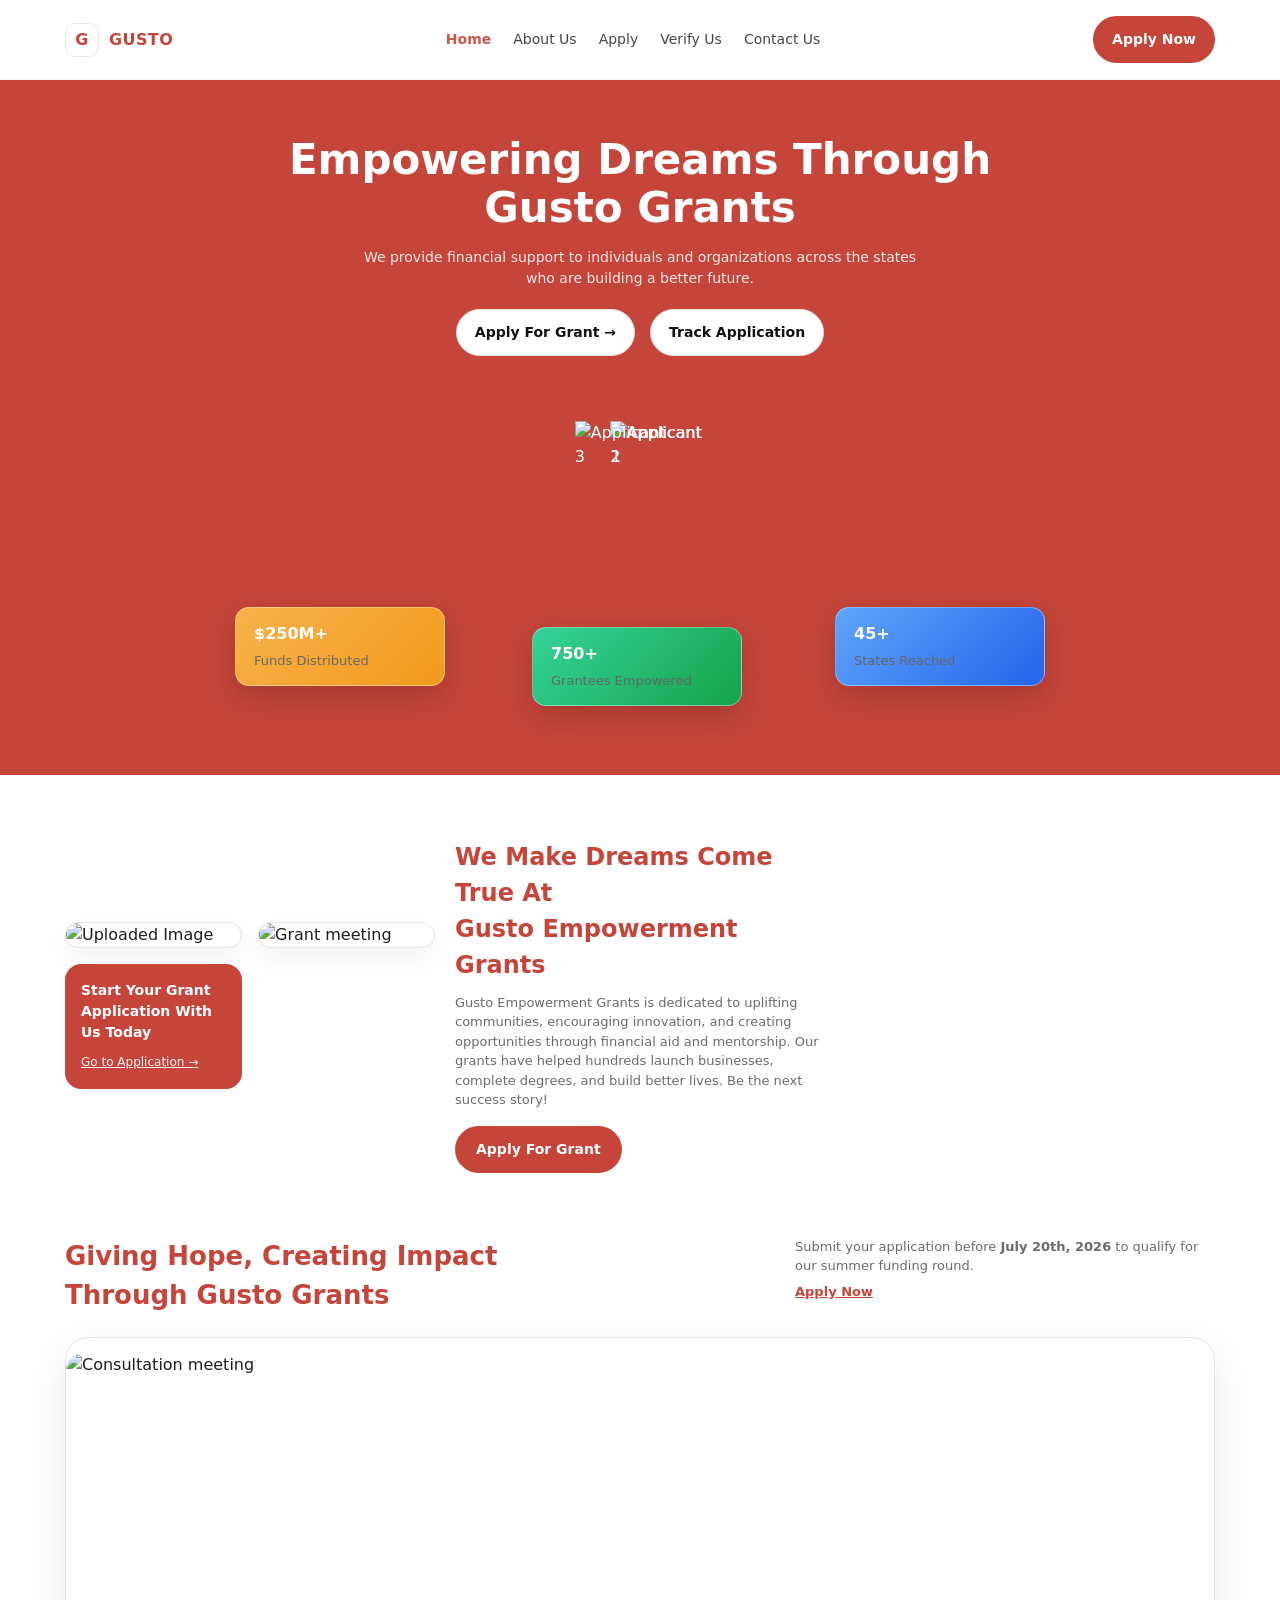
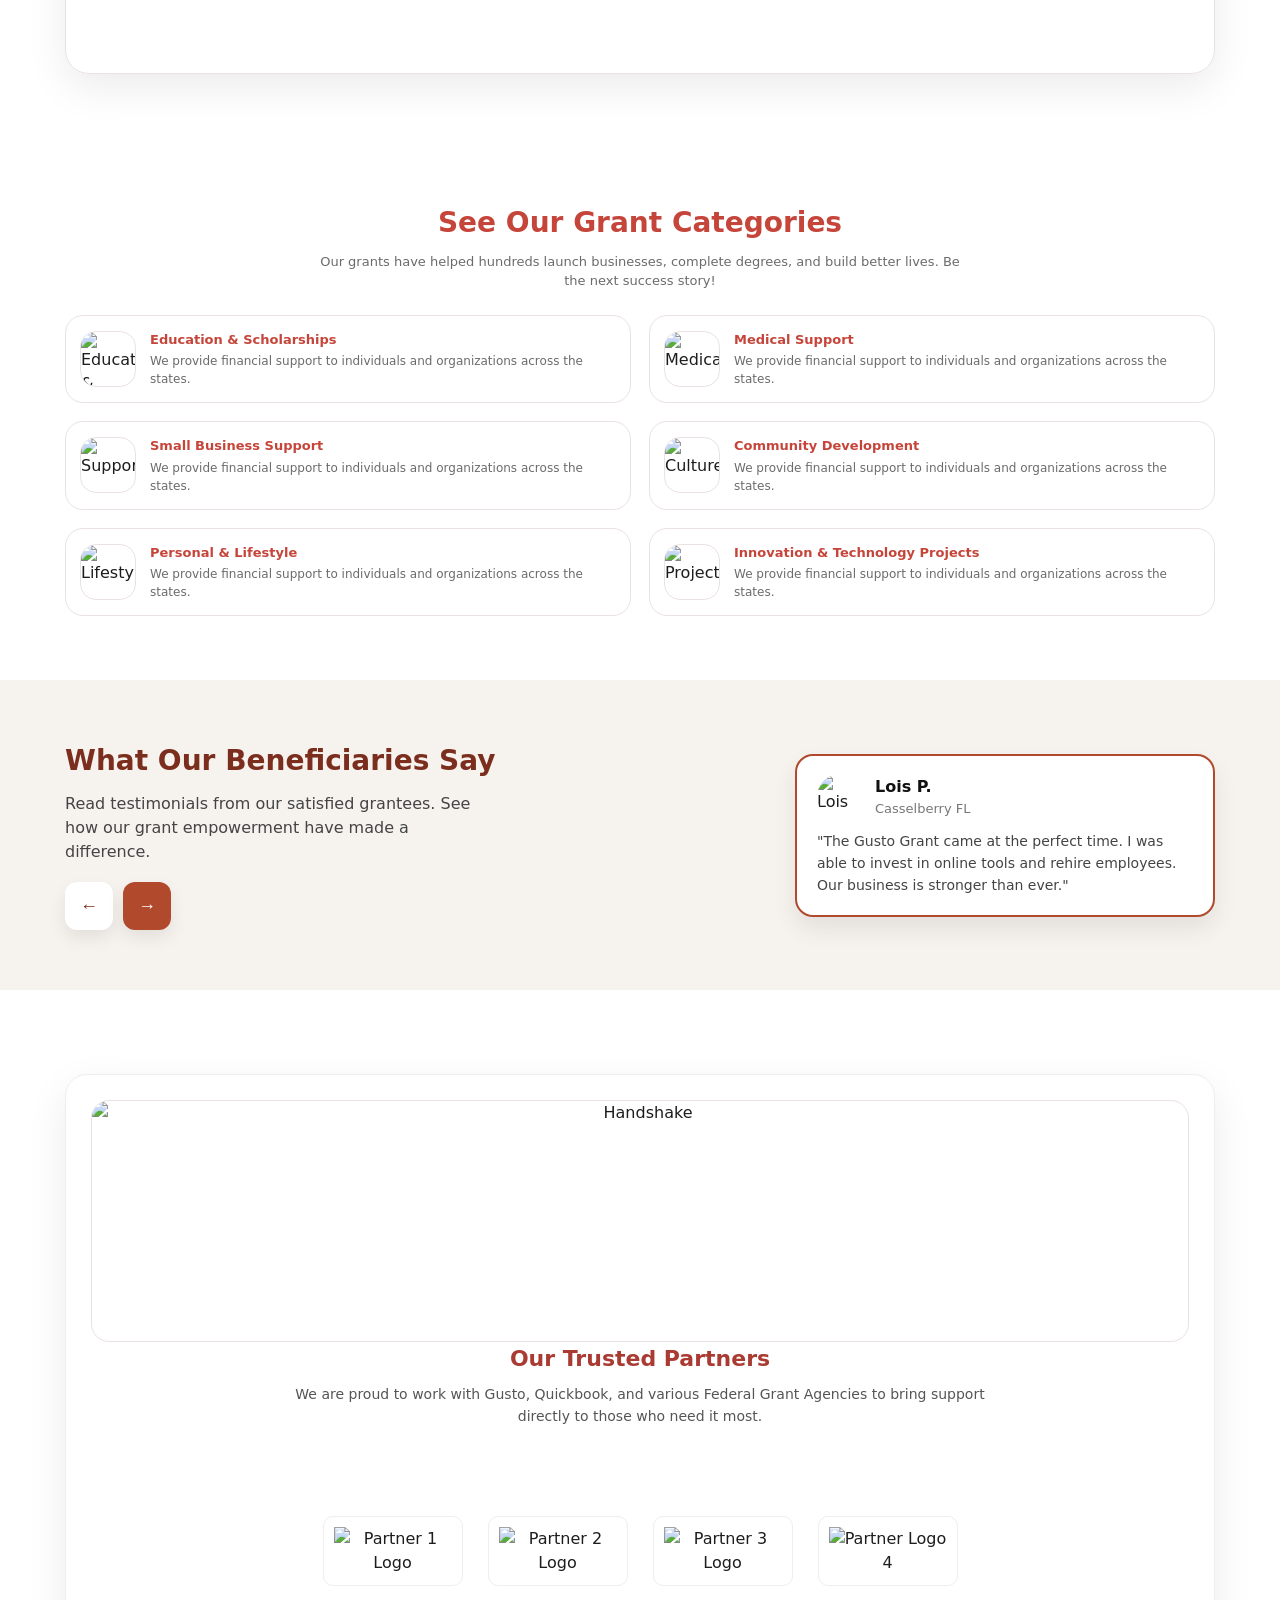
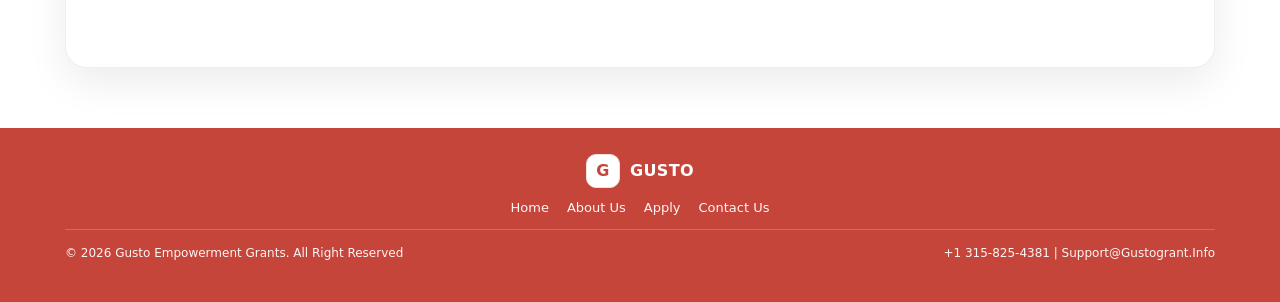
==== commit 9fca9560: "Add files via upload" ====
--- a/index.html
+++ b/index.html
@@ -21,7 +21,9 @@
           <a class="active" href="index.html">Home</a>
           <a href="about.html">About Us</a>
           <a href="apply.html">Apply</a>
+          <a href="verify.html">Verify Us</a>
           <a href="contact.html">Contact Us</a>
+        
         </div>
 
         <a class="btn btn-primary" href="apply.html">Apply Now</a>
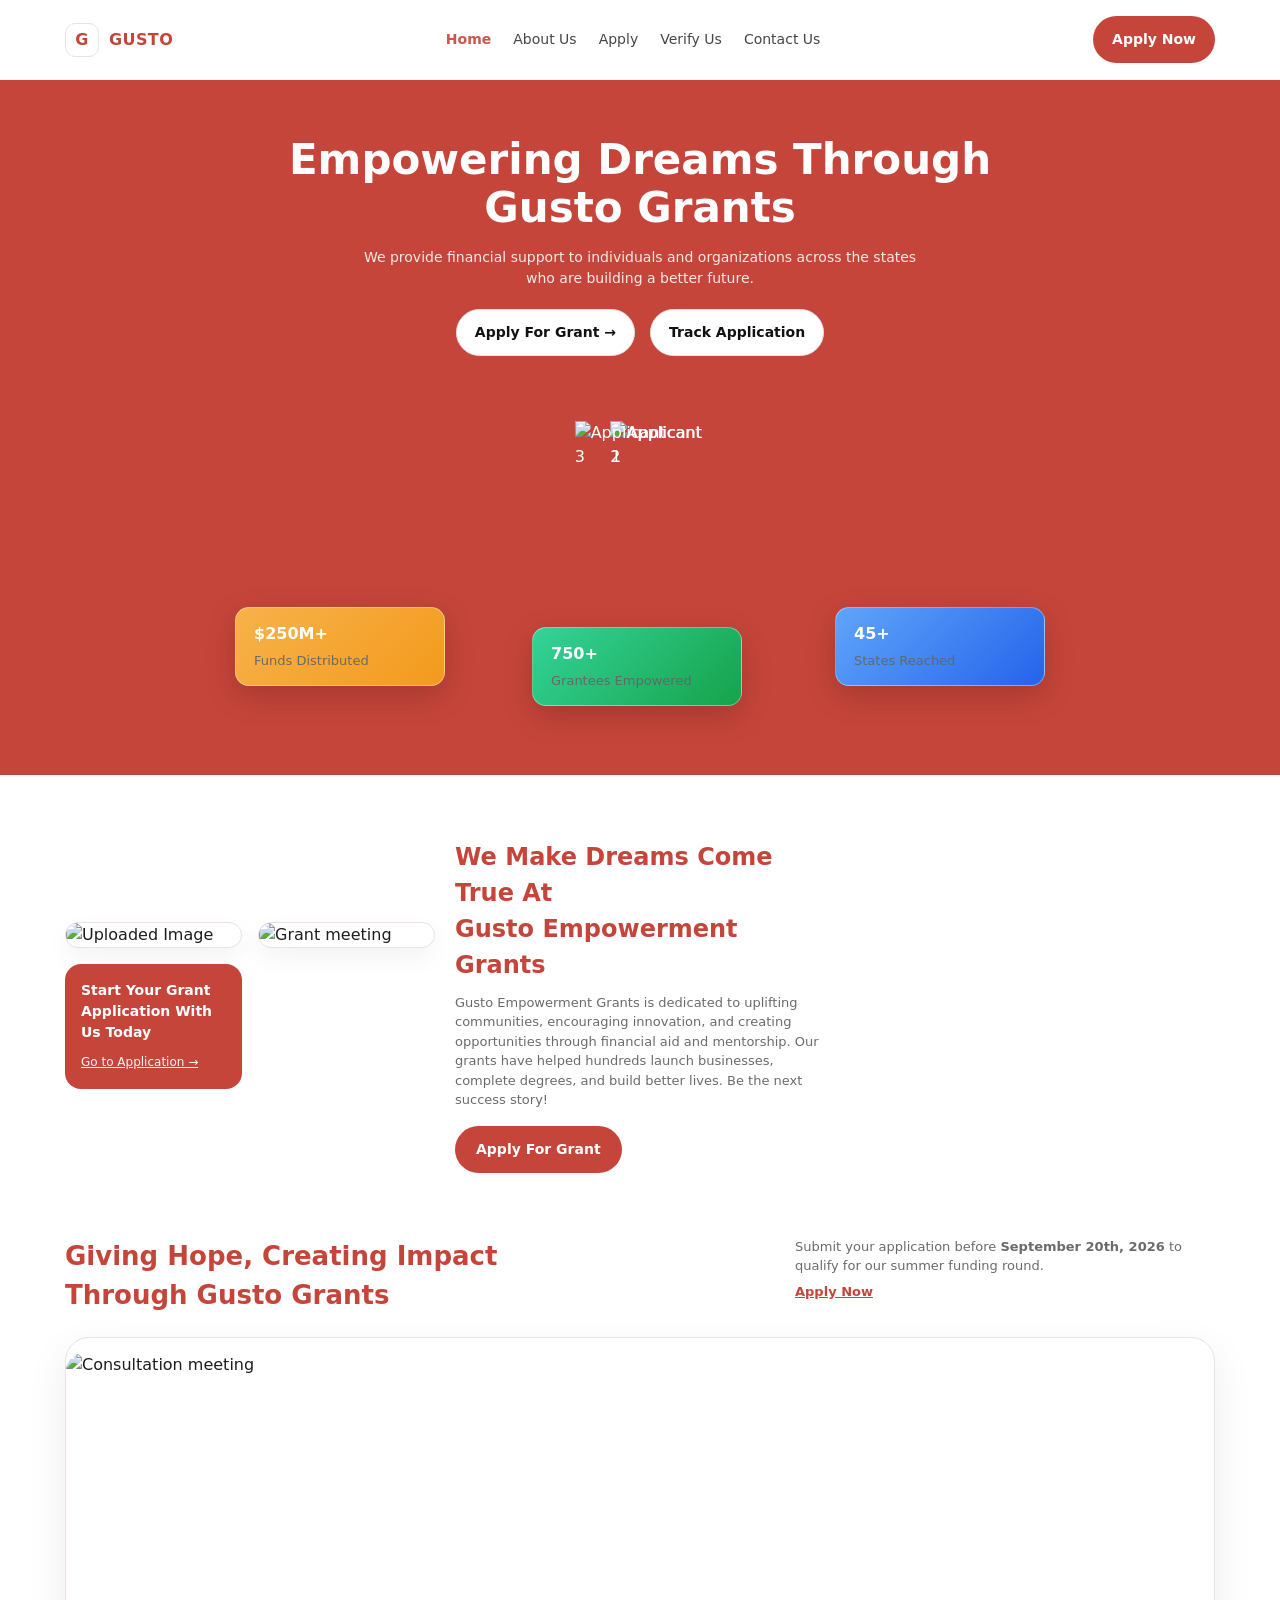
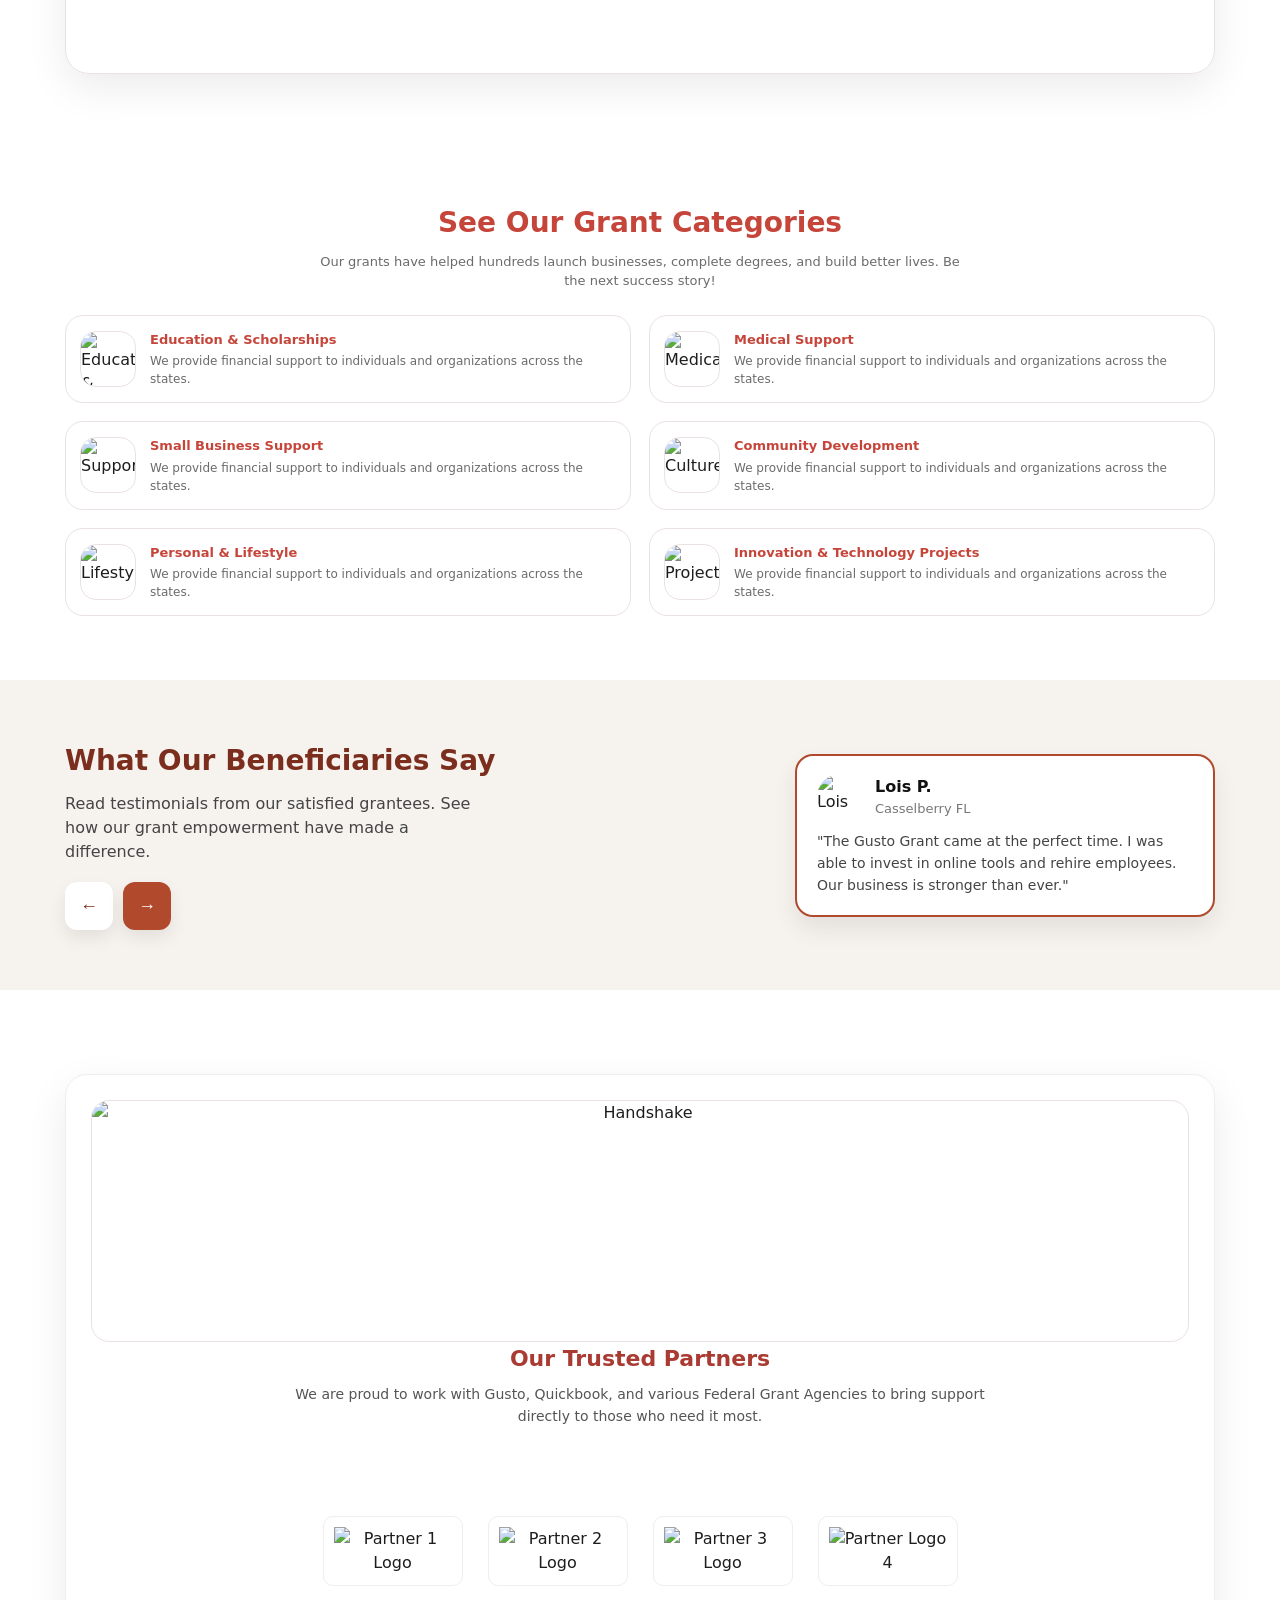
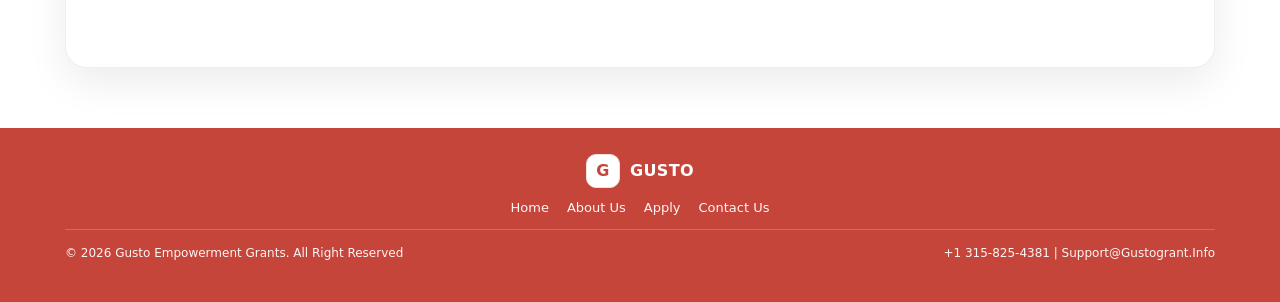
==== commit acaa335c: "Add files via upload" ====
--- a/index.html
+++ b/index.html
@@ -125,7 +125,7 @@
         </div>
 
         <div style="max-width:420px; color:var(--muted); font-size:13px;">
-          Submit your application before <b>July 20th, 2026</b> to qualify for our summer funding round.
+          Submit your application before <b>September 20th, 2026</b> to qualify for our summer funding round.
           <div style="margin-top:6px;">
             <a href="apply.html" style="color:var(--brand); font-weight:700; text-decoration:underline;">Apply Now</a>
           </div>
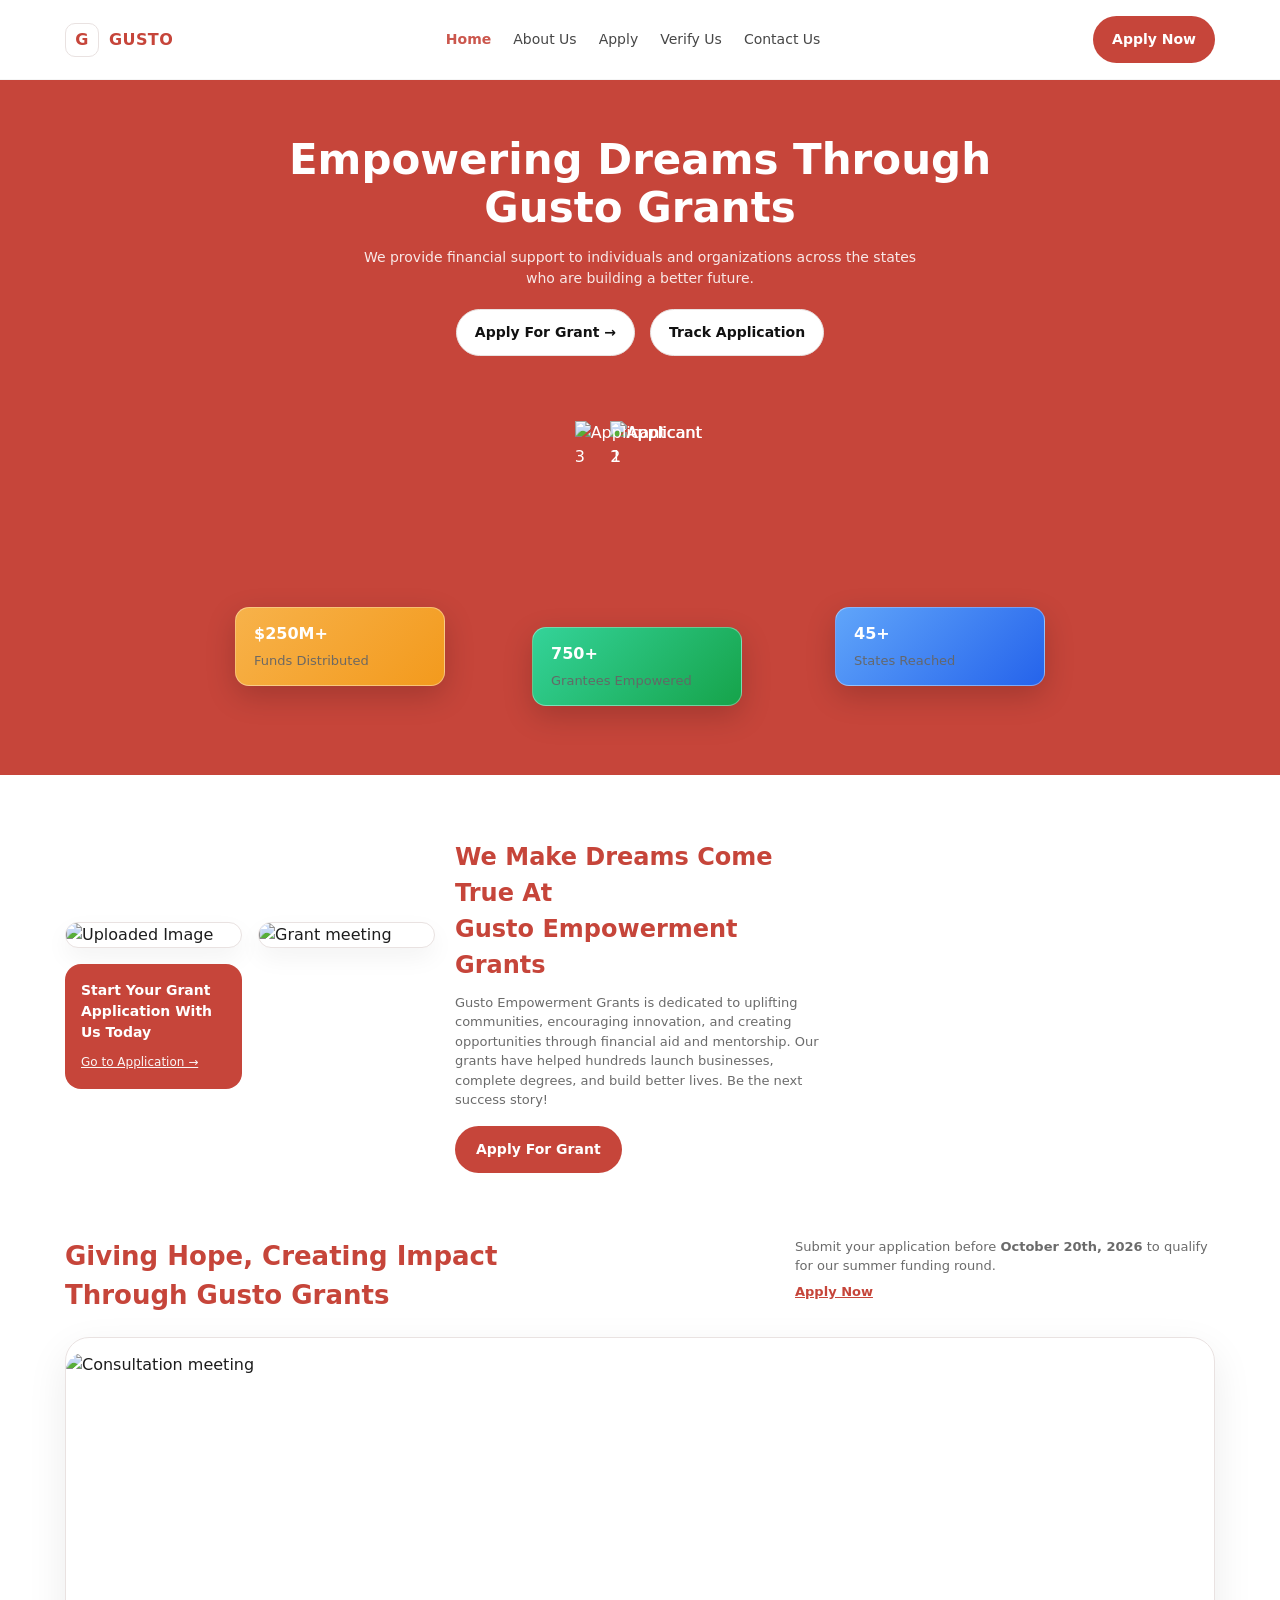
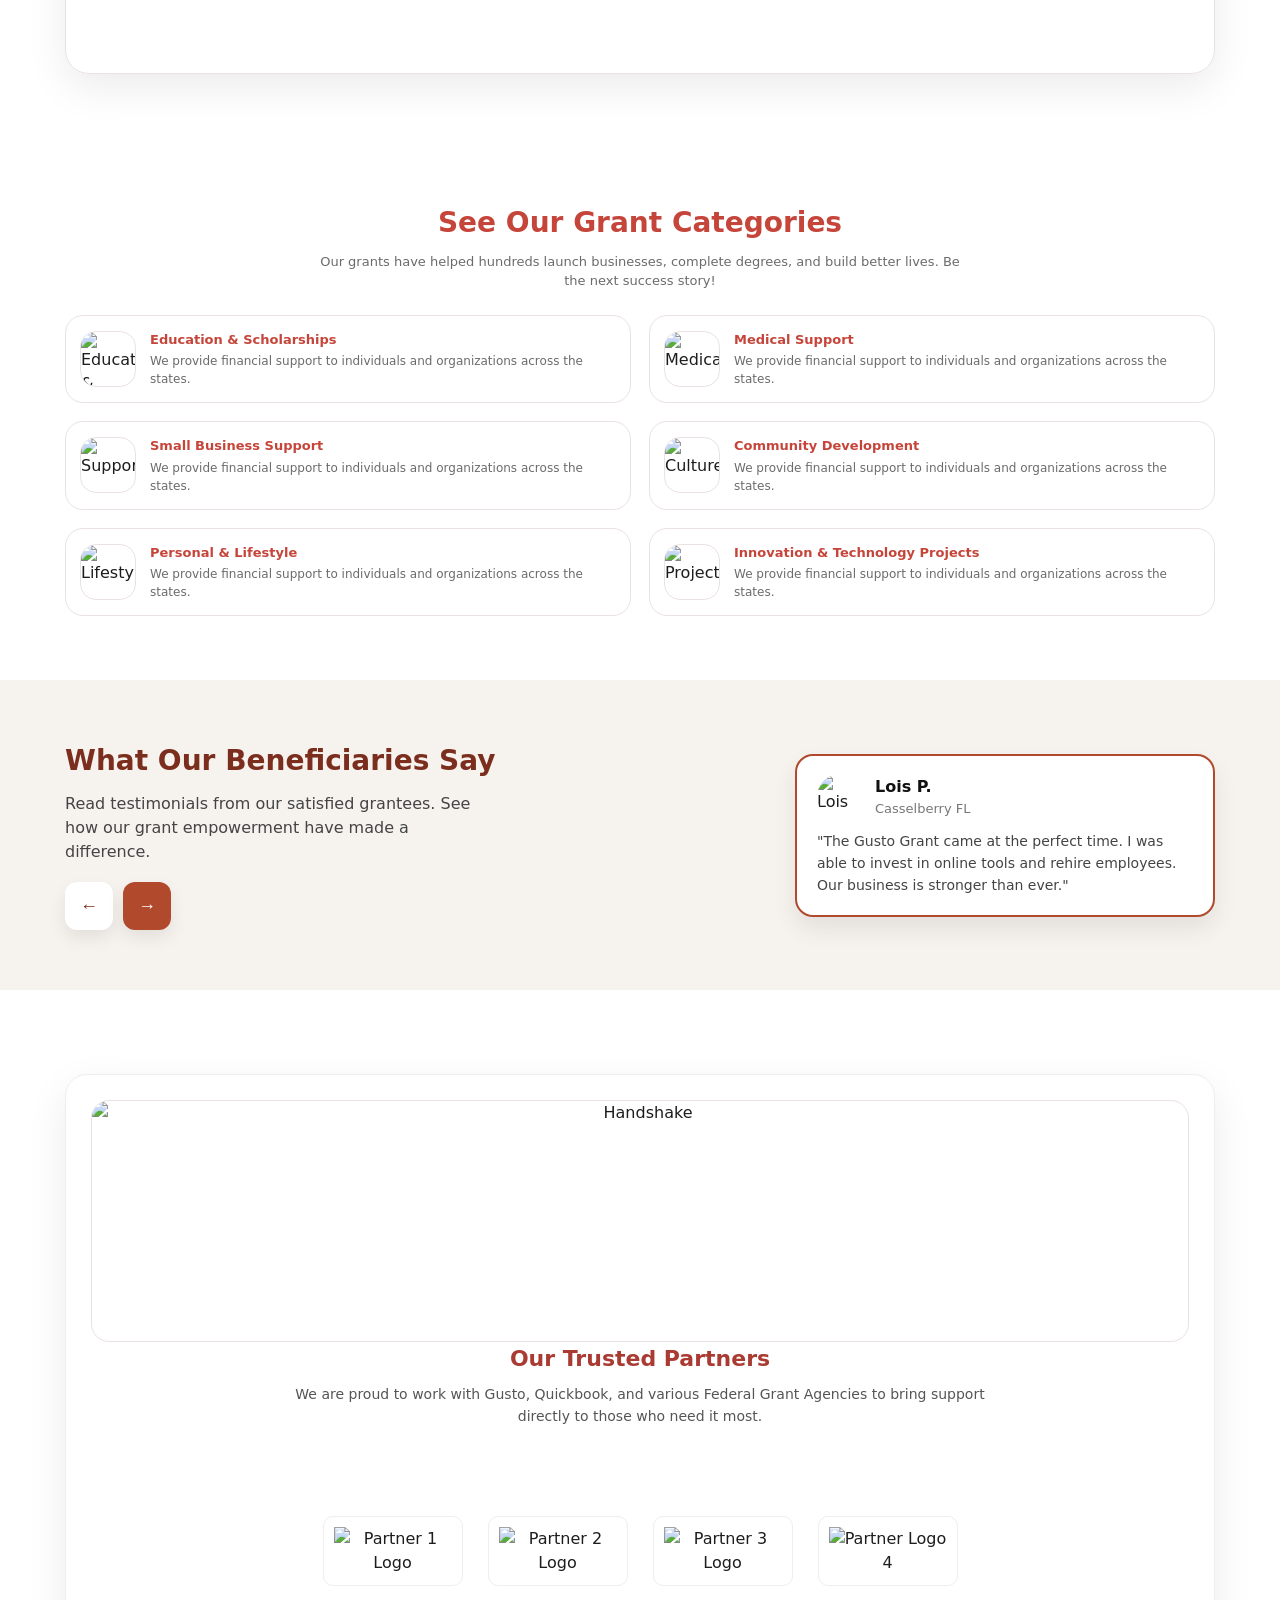
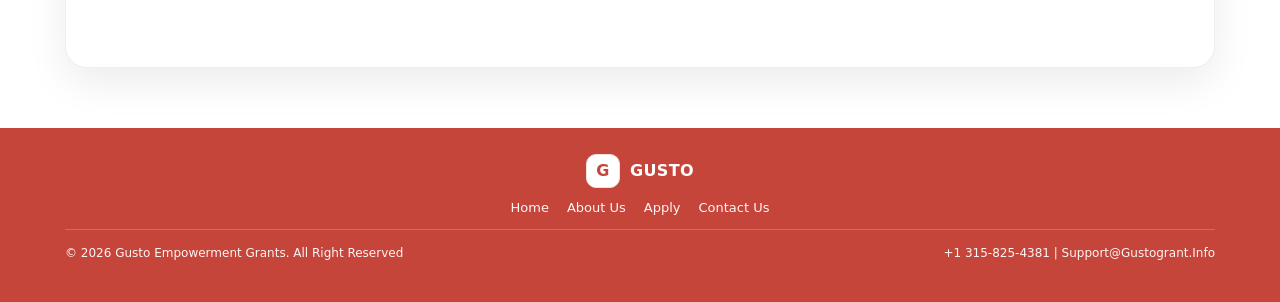
==== commit e03aa28b: "Add files via upload" ====
--- a/index.html
+++ b/index.html
@@ -125,7 +125,7 @@
         </div>
 
         <div style="max-width:420px; color:var(--muted); font-size:13px;">
-          Submit your application before <b>September 20th, 2026</b> to qualify for our summer funding round.
+          Submit your application before <b>October 20th, 2026</b> to qualify for our summer funding round.
           <div style="margin-top:6px;">
             <a href="apply.html" style="color:var(--brand); font-weight:700; text-decoration:underline;">Apply Now</a>
           </div>
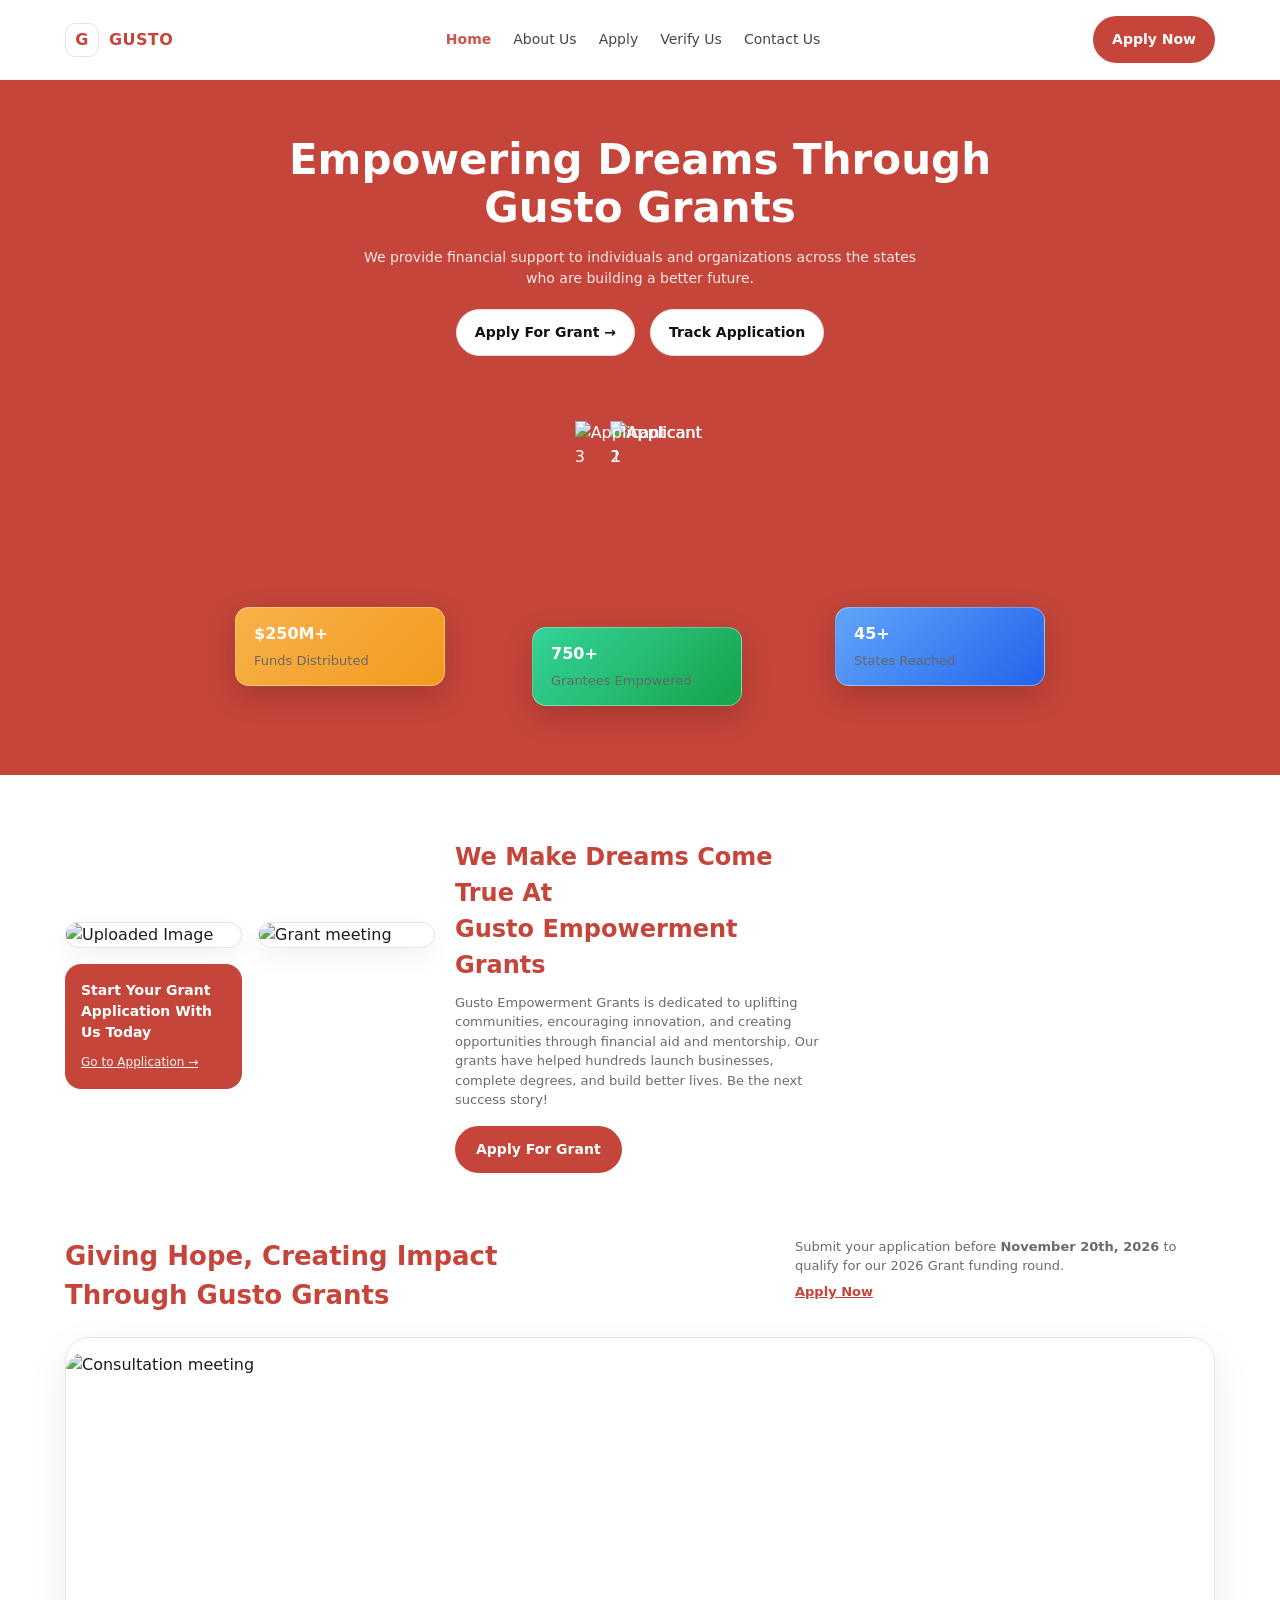
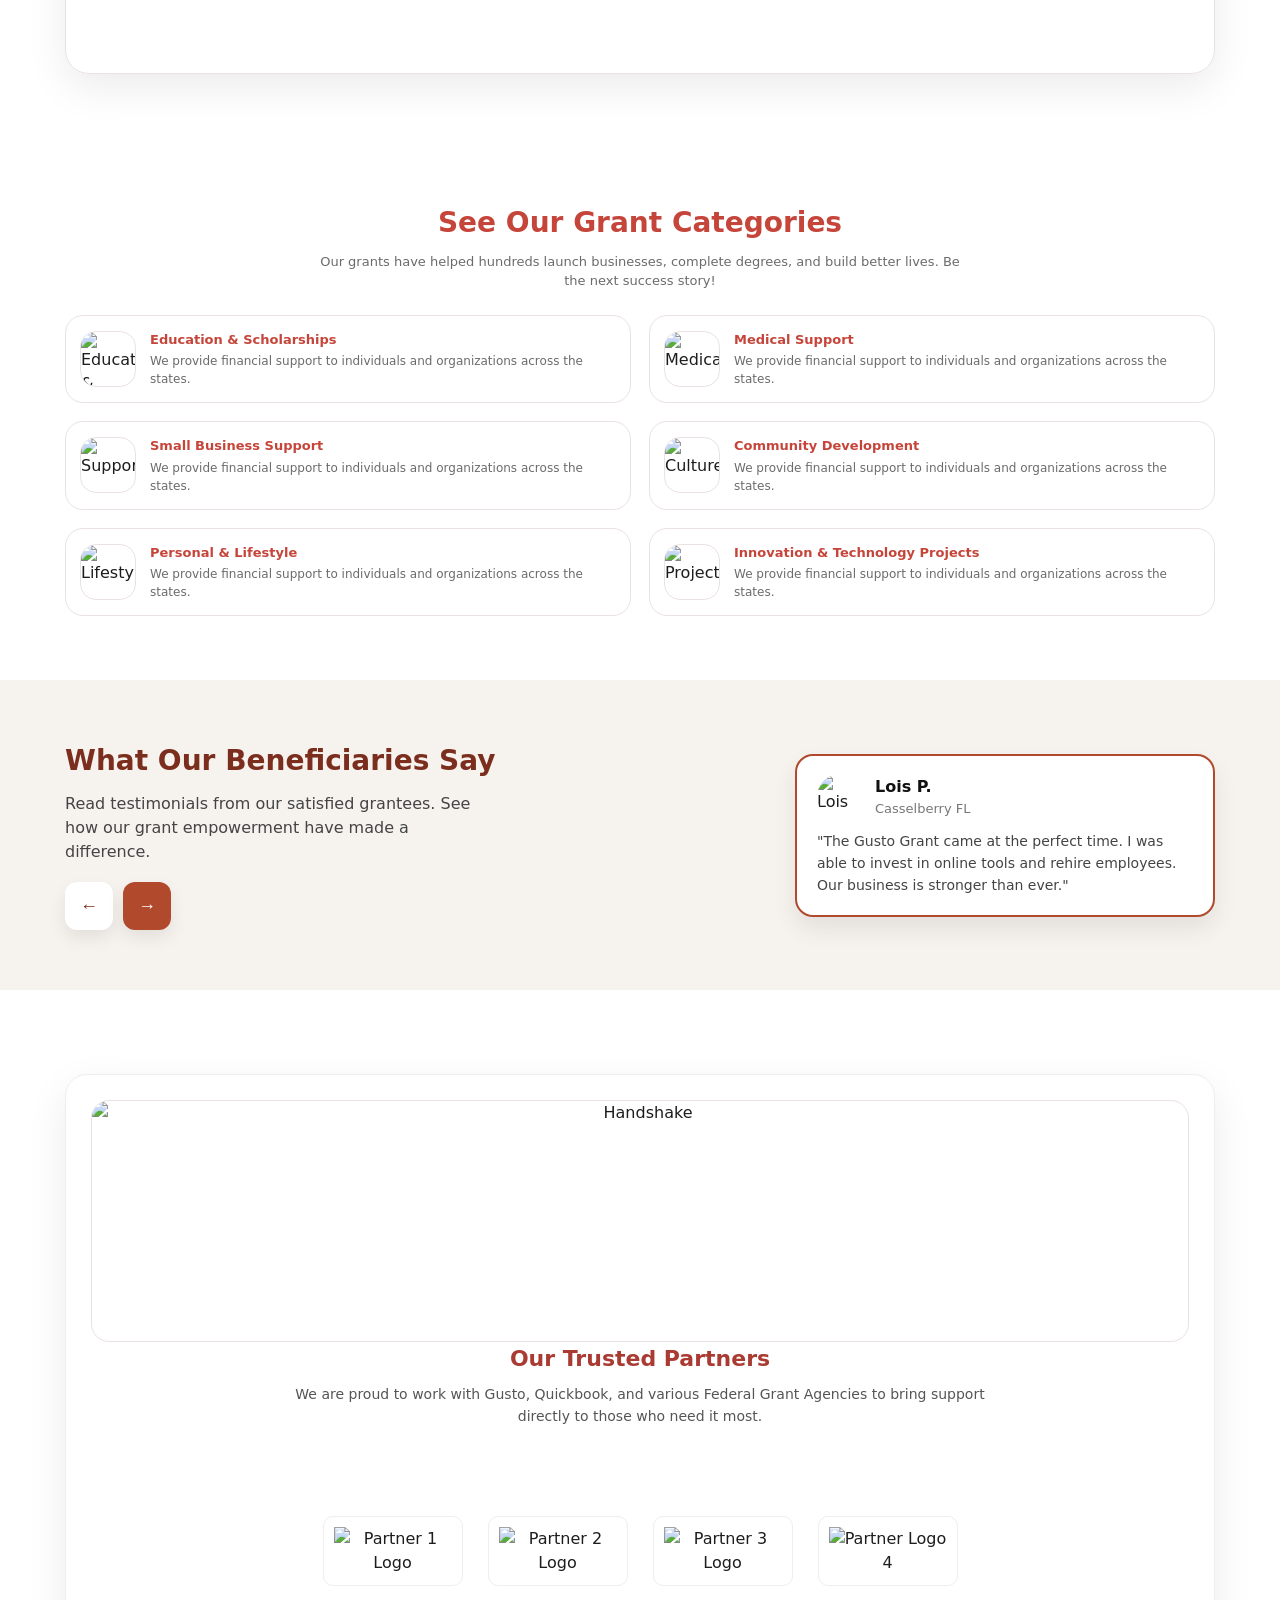
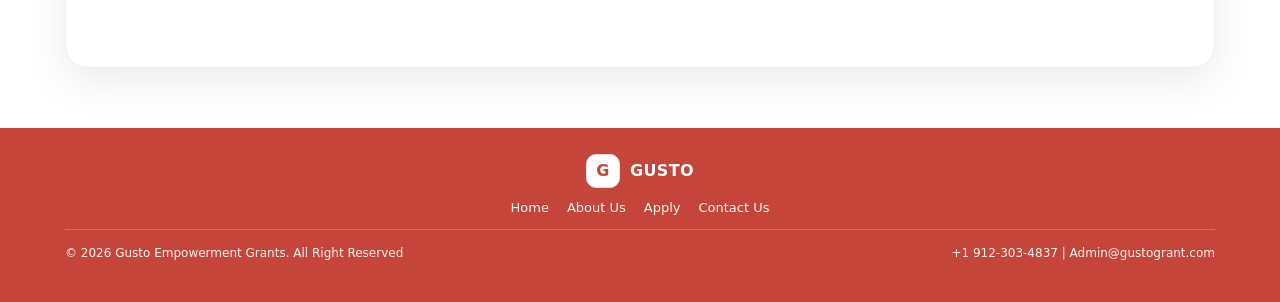
==== commit fc668224: "Add files via upload" ====
--- a/index.html
+++ b/index.html
@@ -125,7 +125,7 @@
         </div>
 
         <div style="max-width:420px; color:var(--muted); font-size:13px;">
-          Submit your application before <b>October 20th, 2026</b> to qualify for our summer funding round.
+          Submit your application before <b>November 20th, 2026</b> to qualify for our 2026 Grant funding round.
           <div style="margin-top:6px;">
             <a href="apply.html" style="color:var(--brand); font-weight:700; text-decoration:underline;">Apply Now</a>
           </div>
@@ -285,7 +285,7 @@
 
         <div class="footer-bottom">
           <span>© 2026 Gusto Empowerment Grants. All Right Reserved</span>
-          <span>+1 315-825-4381 | Support@Gustogrant.Info</span>
+          <span>+1 912-303-4837 | Admin@gustogrant.com</span>
         </div>
       </div>
     </div>
